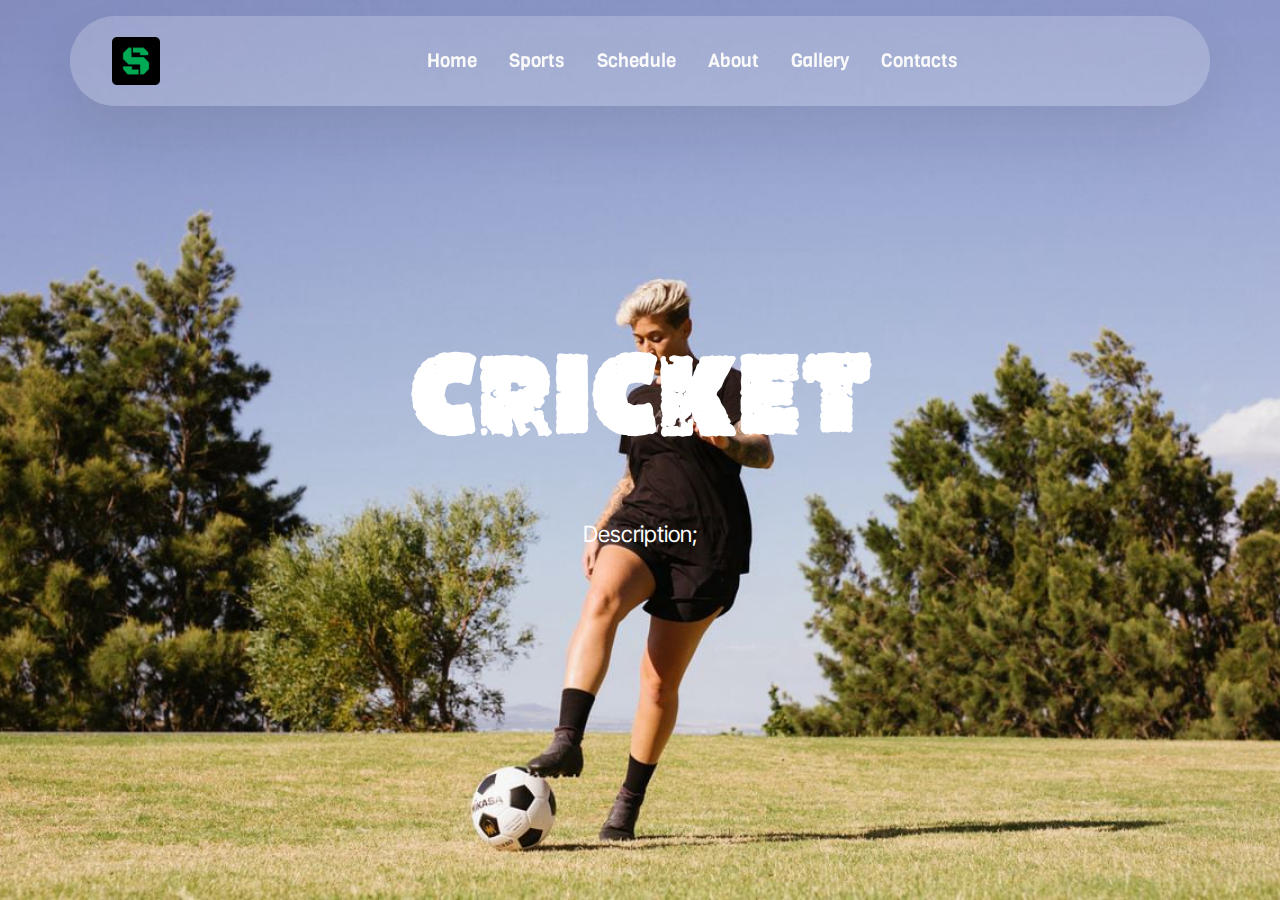
==== page4.html @ 7da38e9e "srcipt updated" ====
<!DOCTYPE html>
<html  >
<head>
  <meta charset="UTF-8">
  <meta http-equiv="X-UA-Compatible" content="IE=edge">
  <meta name="viewport" content="width=device-width, initial-scale=1, minimum-scale=1">
  <link rel="shortcut icon" href="assets/images/logo.png" type="image/x-icon">
  <meta name="description" content="">
  
  
  <title>sports</title>
  <link rel="stylesheet" href="assets/bootstrap/css/bootstrap.min.css">
  <link rel="stylesheet" href="assets/bootstrap/css/bootstrap-grid.min.css">
  <link rel="stylesheet" href="assets/bootstrap/css/bootstrap-reboot.min.css">
  <link rel="stylesheet" href="assets/dropdown/css/style.css">
  <link rel="stylesheet" href="assets/theme/css/style.css">
  <link href="assets/fonts/style.css" rel="stylesheet">
  <link rel="preload" href="https://fonts.googleapis.com/css?family=Inter+Tight:100,200,300,400,500,600,700,800,900,100i,200i,300i,400i,500i,600i,700i,800i,900i&display=swap" as="style" onload="this.onload=null;this.rel='stylesheet'">
  <noscript><link rel="stylesheet" href="https://fonts.googleapis.com/css?family=Inter+Tight:100,200,300,400,500,600,700,800,900,100i,200i,300i,400i,500i,600i,700i,800i,900i&display=swap"></noscript>
  <link rel="preload" href="https://fonts.googleapis.com/css?family=Viga:400&display=swap" as="style" onload="this.onload=null;this.rel='stylesheet'">
  <noscript><link rel="stylesheet" href="https://fonts.googleapis.com/css?family=Viga:400&display=swap"></noscript>
  <link rel="preload" as="style" href="assets/style/css/mbr-additional.css"><link rel="stylesheet" href="assets/style/css/mbr-additional.css" type="text/css">

  

</head>

  
  <section data-bs-version="5.1" class="menu menu2 cid-upFJ6zzuqB" once="menu" id="menu02-d">
	

	<nav class="navbar navbar-dropdown navbar-fixed-top navbar-expand-lg">
		<div class="container">
			<div class="navbar-brand">
				<span class="navbar-logo">
					<a href="">
						<img src="assets/images/logo.png" alt="" style="height: 3rem;">
					</a>
				</span>
				
			</div>
			<button class="navbar-toggler" type="button" data-toggle="collapse" data-bs-toggle="collapse" data-target="#navbarSupportedContent" data-bs-target="#navbarSupportedContent" aria-controls="navbarNavAltMarkup" aria-expanded="false" aria-label="Toggle navigation">
				<div class="hamburger">
					<span></span>
					<span></span>
					<span></span>
					<span></span>
				</div>
			</button>
			<div class="collapse navbar-collapse" id="navbarSupportedContent">
				<ul class="navbar-nav nav-dropdown nav-right" data-app-modern-menu="true"><li class="nav-item">
						<a class="nav-link link text-white text-primary display-4" href="index.html">Home</a>
					</li><li class="nav-item"><a class="nav-link link text-white display-4" href="page4.html">Sports</a></li><li class="nav-item">
						<a class="nav-link link text-white display-4" href="">Schedule</a>
					</li><li class="nav-item"><a class="nav-link link text-white text-primary display-4" href="about.html">About</a></li>
					<li class="nav-item">
						<a class="nav-link link text-white text-primary display-4" href="" aria-expanded="false">Gallery</a>
					</li>
					<li class="nav-item"><a class="nav-link link text-white display-4" href="">Contacts</a></li></ul>
				
				
			</div>
		</div>
	</nav>
</section>

<section data-bs-version="5.1" class="header10 cid-upFJDhKrpi mbr-fullscreen" id="header10-e">
  
  
  <div class="container-fluid">
    <div class="row">
      <div class="content-wrap col-12 col-md-6">
        <h1 class="mbr-section-title mbr-fonts-style mbr-white mb-4 display-5"><strong>CRICKET</strong></h1>
        
        <p class="mbr-fonts-style mbr-text mbr-white mb-4 display-7">
          Description;
        </p>
        
      </div>
    </div>
  </div>
</section>
  <script type="module" src="./scripts/content.js"></script>
</body>
</html>
---- assets/dropdown/css/style.css ----
.navbar-dropdown {
  left: 0;
  padding: 0;
  position: absolute;
  right: 0;
  top: 0;
  transition: all 0.45s ease;
  z-index: 1030;
  background: #282828; }
  .navbar-dropdown .navbar-logo {
    margin-right: 0.8rem;
    transition: margin 0.3s ease-in-out;
    vertical-align: middle; }
    .navbar-dropdown .navbar-logo img {
      height: 3.125rem;
      transition: all 0.3s ease-in-out; }
    .navbar-dropdown .navbar-logo.mbr-iconfont {
      font-size: 3.125rem;
      line-height: 3.125rem; }
  .navbar-dropdown .navbar-caption {
    font-weight: 700;
    white-space: normal;
    vertical-align: -4px;
    line-height: 3.125rem !important; }
    .navbar-dropdown .navbar-caption, .navbar-dropdown .navbar-caption:hover {
      color: inherit;
      text-decoration: none; }
  .navbar-dropdown .mbr-iconfont + .navbar-caption {
    vertical-align: -1px; }
  .navbar-dropdown.navbar-fixed-top {
    position: fixed; }
  .navbar-dropdown .navbar-brand span {
    vertical-align: -4px; }
  .navbar-dropdown.bg-color.transparent {
    background: none; }
  .navbar-dropdown.navbar-short .navbar-brand {
    padding: 0.625rem 0; }
    .navbar-dropdown.navbar-short .navbar-brand span {
      vertical-align: -1px; }
  .navbar-dropdown.navbar-short .navbar-caption {
    line-height: 2.375rem !important;
    vertical-align: -2px; }
  .navbar-dropdown.navbar-short .navbar-logo {
    margin-right: 0.5rem; }
    .navbar-dropdown.navbar-short .navbar-logo img {
      height: 2.375rem; }
    .navbar-dropdown.navbar-short .navbar-logo.mbr-iconfont {
      font-size: 2.375rem;
      line-height: 2.375rem; }
  .navbar-dropdown.navbar-short .mbr-table-cell {
    height: 3.625rem; }
  .navbar-dropdown .navbar-close {
    left: 0.6875rem;
    position: fixed;
    top: 0.75rem;
    z-index: 1000; }
  .navbar-dropdown .hamburger-icon {
    content: "";
    display: inline-block;
    vertical-align: middle;
    width: 16px;
    -webkit-box-shadow: 0 -6px 0 1px #282828,0 0 0 1px #282828,0 6px 0 1px #282828;
    -moz-box-shadow: 0 -6px 0 1px #282828,0 0 0 1px #282828,0 6px 0 1px #282828;
    box-shadow: 0 -6px 0 1px #282828,0 0 0 1px #282828,0 6px 0 1px #282828; }

.dropdown-menu .dropdown-toggle[data-toggle="dropdown-submenu"]::after {
  border-bottom: 0.35em solid transparent;
  border-left: 0.35em solid;
  border-right: 0;
  border-top: 0.35em solid transparent;
  margin-left: 0.3rem; }

.dropdown-menu .dropdown-item:focus {
  outline: 0; }

.nav-dropdown {
  font-size: 0.75rem;
  font-weight: 500;
  height: auto !important; }
  .nav-dropdown .nav-btn {
    padding-left: 1rem; }
  .nav-dropdown .link {
    margin: .667em 1.667em;
    font-weight: 500;
    padding: 0;
    transition: color .2s ease-in-out; }
    .nav-dropdown .link.dropdown-toggle {
      margin-right: 2.583em; }
      .nav-dropdown .link.dropdown-toggle::after {
        margin-left: .25rem;
        border-top: 0.35em solid;
        border-right: 0.35em solid transparent;
        border-left: 0.35em solid transparent;
        border-bottom: 0; }
      .nav-dropdown .link.dropdown-toggle[aria-expanded="true"] {
        margin: 0;
        padding: 0.667em 3.263em  0.667em 1.667em; }
  .nav-dropdown .link::after,
  .nav-dropdown .dropdown-item::after {
    color: inherit; }
  .nav-dropdown .btn {
    font-size: 0.75rem;
    font-weight: 700;
    letter-spacing: 0;
    margin-bottom: 0;
    padding-left: 1.25rem;
    padding-right: 1.25rem; }
  .nav-dropdown .dropdown-menu {
    border-radius: 0;
    border: 0;
    left: 0;
    margin: 0;
    padding-bottom: 1.25rem;
    padding-top: 1.25rem;
    position: relative; }
  .nav-dropdown .dropdown-submenu {
    margin-left: 0.125rem;
    top: 0; }
  .nav-dropdown .dropdown-item {
    font-weight: 500;
    line-height: 2;
    padding: 0.3846em 4.615em 0.3846em 1.5385em;
    position: relative;
    transition: color .2s ease-in-out, background-color .2s ease-in-out; }
    .nav-dropdown .dropdown-item::after {
      margin-top: -0.3077em;
      position: absolute;
      right: 1.1538em;
      top: 50%; }
    .nav-dropdown .dropdown-item:focus, .nav-dropdown .dropdown-item:hover {
      background: none; }

@media (max-width: 767px) {
  .nav-dropdown.navbar-toggleable-sm {
    bottom: 0;
    display: none;
    left: 0;
    overflow-x: hidden;
    position: fixed;
    top: 0;
    transform: translateX(-100%);
    -ms-transform: translateX(-100%);
    -webkit-transform: translateX(-100%);
    width: 18.75rem;
    z-index: 999; } }
.nav-dropdown.navbar-toggleable-xl {
  bottom: 0;
  display: none;
  left: 0;
  overflow-x: hidden;
  position: fixed;
  top: 0;
  transform: translateX(-100%);
  -ms-transform: translateX(-100%);
  -webkit-transform: translateX(-100%);
  width: 18.75rem;
  z-index: 999; }

.nav-dropdown-sm {
  display: block !important;
  overflow-x: hidden;
  overflow: auto;
  padding-top: 3.875rem; }
  .nav-dropdown-sm::after {
    content: "";
    display: block;
    height: 3rem;
    width: 100%; }
  .nav-dropdown-sm.collapse.in ~ .navbar-close {
    display: block !important; }
  .nav-dropdown-sm.collapsing, .nav-dropdown-sm.collapse.in {
    transform: translateX(0);
    -ms-transform: translateX(0);
    -webkit-transform: translateX(0);
    transition: all 0.25s ease-out;
    -webkit-transition: all 0.25s ease-out;
    background: #282828; }
  .nav-dropdown-sm.collapsing[aria-expanded="false"] {
    transform: translateX(-100%);
    -ms-transform: translateX(-100%);
    -webkit-transform: translateX(-100%); }
  .nav-dropdown-sm .nav-item {
    display: block;
    margin-left: 0 !important;
    padding-left: 0; }
  .nav-dropdown-sm .link,
  .nav-dropdown-sm .dropdown-item {
    border-top: 1px dotted rgba(255, 255, 255, 0.1);
    font-size: 0.8125rem;
    line-height: 1.6;
    margin: 0 !important;
    padding: 0.875rem 2.4rem 0.875rem 1.5625rem !important;
    position: relative;
    white-space: normal; }
    .nav-dropdown-sm .link:focus, .nav-dropdown-sm .link:hover,
    .nav-dropdown-sm .dropdown-item:focus,
    .nav-dropdown-sm .dropdown-item:hover {
      background: rgba(0, 0, 0, 0.2) !important;
      color: #c0a375; }
  .nav-dropdown-sm .nav-btn {
    position: relative;
    padding: 1.5625rem 1.5625rem 0 1.5625rem; }
    .nav-dropdown-sm .nav-btn::before {
      border-top: 1px dotted rgba(255, 255, 255, 0.1);
      content: "";
      left: 0;
      position: absolute;
      top: 0;
      width: 100%; }
    .nav-dropdown-sm .nav-btn + .nav-btn {
      padding-top: 0.625rem; }
      .nav-dropdown-sm .nav-btn + .nav-btn::before {
        display: none; }
  .nav-dropdown-sm .btn {
    padding: 0.625rem 0; }
  .nav-dropdown-sm .dropdown-toggle[data-toggle="dropdown-submenu"]::after {
    margin-left: .25rem;
    border-top: 0.35em solid;
    border-right: 0.35em solid transparent;
    border-left: 0.35em solid transparent;
    border-bottom: 0; }
  .nav-dropdown-sm .dropdown-toggle[data-toggle="dropdown-submenu"][aria-expanded="true"]::after {
    border-top: 0;
    border-right: 0.35em solid transparent;
    border-left: 0.35em solid transparent;
    border-bottom: 0.35em solid; }
  .nav-dropdown-sm .dropdown-menu {
    margin: 0;
    padding: 0;
    position: relative;
    top: 0;
    left: 0;
    width: 100%;
    border: 0;
    float: none;
    border-radius: 0;
    background: none; }
  .nav-dropdown-sm .dropdown-submenu {
    left: 100%;
    margin-left: 0.125rem;
    margin-top: -1.25rem;
    top: 0; }

.navbar-toggleable-sm .nav-dropdown .dropdown-menu {
  position: absolute; }

.navbar-toggleable-sm .nav-dropdown .dropdown-submenu {
  left: 100%;
  margin-left: 0.125rem;
  margin-top: -1.25rem;
  top: 0; }

.navbar-toggleable-sm.opened .nav-dropdown .dropdown-menu {
  position: relative; }

.navbar-toggleable-sm.opened .nav-dropdown .dropdown-submenu {
  left: 0;
  margin-left: 00rem;
  margin-top: 0rem;
  top: 0; }

.is-builder .nav-dropdown.collapsing {
  transition: none !important; }
---- assets/theme/css/style.css ----
@charset "UTF-8";
section {
  background-color: #ffffff;
}

body {
  font-style: normal;
  line-height: 1.5;
  font-weight: 400;
  color: #232323;
  position: relative;
}

button {
  background-color: transparent;
  border-color: transparent;
}

.embla__button,
.carousel-control {
  background-color: #edefea !important;
  opacity: 0.8 !important;
  color: #464845 !important;
  border-color: #edefea !important;
}

.carousel .close,
.modalWindow .close {
  background-color: #edefea !important;
  color: #464845 !important;
  border-color: #edefea !important;
  opacity: 0.8 !important;
}

.carousel .close:hover,
.modalWindow .close:hover {
  opacity: 1 !important;
}

.carousel-indicators li {
  background-color: #edefea !important;
  border: 2px solid #464845 !important;
}

.carousel-indicators li:hover,
.carousel-indicators li:active {
  opacity: 0.8 !important;
}

.embla__button:hover,
.carousel-control:hover {
  background-color: #edefea !important;
  opacity: 1 !important;
}

.modalWindow-video-container {
  height: 80%;
}

section,
.container,
.container-fluid {
  position: relative;
  word-wrap: break-word;
}

a.mbr-iconfont:hover {
  text-decoration: none;
}

.article .lead p,
.article .lead ul,
.article .lead ol,
.article .lead pre,
.article .lead blockquote {
  margin-bottom: 0;
}

a {
  font-style: normal;
  font-weight: 400;
  cursor: pointer;
}
a, a:hover {
  text-decoration: none;
}

.mbr-section-title {
  font-style: normal;
  line-height: 1.3;
}

.mbr-section-subtitle {
  line-height: 1.3;
}

.mbr-text {
  font-style: normal;
  line-height: 1.7;
}

h1,
h2,
h3,
h4,
h5,
h6,
.display-1,
.display-2,
.display-4,
.display-5,
.display-7,
span,
p,
a {
  line-height: 1;
  word-break: break-word;
  word-wrap: break-word;
  font-weight: 400;
}

b,
strong {
  font-weight: bold;
}

input:-webkit-autofill, input:-webkit-autofill:hover, input:-webkit-autofill:focus, input:-webkit-autofill:active {
  transition-delay: 9999s;
  -webkit-transition-property: background-color, color;
  transition-property: background-color, color;
}

textarea[type=hidden] {
  display: none;
}

section {
  background-position: 50% 50%;
  background-repeat: no-repeat;
  background-size: cover;
}
section .mbr-background-video,
section .mbr-background-video-preview {
  position: absolute;
  bottom: 0;
  left: 0;
  right: 0;
  top: 0;
}

.hidden {
  visibility: hidden;
}

.mbr-z-index20 {
  z-index: 20;
}

/*! Base colors */
.mbr-white {
  color: #ffffff;
}

.mbr-black {
  color: #111111;
}

.mbr-bg-white {
  background-color: #ffffff;
}

.mbr-bg-black {
  background-color: #000000;
}

/*! Text-aligns */
.align-left {
  text-align: left;
}

.align-center {
  text-align: center;
}

.align-right {
  text-align: right;
}

/*! Font-weight  */
.mbr-light {
  font-weight: 300;
}

.mbr-regular {
  font-weight: 400;
}

.mbr-semibold {
  font-weight: 500;
}

.mbr-bold {
  font-weight: 700;
}

/*! Media  */
.media-content {
  flex-basis: 100%;
}

.media-container-row {
  display: flex;
  flex-direction: row;
  flex-wrap: wrap;
  justify-content: center;
  align-content: center;
  align-items: start;
}
.media-container-row .media-size-item {
  width: 400px;
}

.media-container-column {
  display: flex;
  flex-direction: column;
  flex-wrap: wrap;
  justify-content: center;
  align-content: center;
  align-items: stretch;
}
.media-container-column > * {
  width: 100%;
}

@media (min-width: 992px) {
  .media-container-row {
    flex-wrap: nowrap;
  }
}
figure {
  margin-bottom: 0;
  overflow: hidden;
}

figure[mbr-media-size] {
  transition: width 0.1s;
}

img,
iframe {
  display: block;
  width: 100%;
}

.card {
  background-color: transparent;
  border: none;
}

.card-box {
  width: 100%;
}

.card-img {
  text-align: center;
  flex-shrink: 0;
  -webkit-flex-shrink: 0;
}

.media {
  max-width: 100%;
  margin: 0 auto;
}

.mbr-figure {
  align-self: center;
}

.media-container > div {
  max-width: 100%;
}

.mbr-figure img,
.card-img img {
  width: 100%;
}

@media (max-width: 991px) {
  .media-size-item {
    width: auto !important;
  }
  .media {
    width: auto;
  }
  .mbr-figure {
    width: 100% !important;
  }
}
/*! Buttons */
.mbr-section-btn {
  margin-left: -0.6rem;
  margin-right: -0.6rem;
  font-size: 0;
}

.btn {
  font-weight: 600;
  border-width: 1px;
  font-style: normal;
  margin: 0.6rem 0.6rem;
  white-space: normal;
  transition: all 0.2s ease-in-out;
  display: inline-flex;
  align-items: center;
  justify-content: center;
  word-break: break-word;
}

.btn-sm {
  font-weight: 600;
  letter-spacing: 0px;
  transition: all 0.3s ease-in-out;
}

.btn-md {
  font-weight: 600;
  letter-spacing: 0px;
  transition: all 0.3s ease-in-out;
}

.btn-lg {
  font-weight: 600;
  letter-spacing: 0px;
  transition: all 0.3s ease-in-out;
}

.btn-form {
  margin: 0;
}
.btn-form:hover {
  cursor: pointer;
}

nav .mbr-section-btn {
  margin-left: 0rem;
  margin-right: 0rem;
}

/*! Btn icon margin */
.btn .mbr-iconfont,
.btn.btn-sm .mbr-iconfont {
  order: 1;
  cursor: pointer;
  margin-left: 0.5rem;
  vertical-align: sub;
}

.btn.btn-md .mbr-iconfont,
.btn.btn-md .mbr-iconfont {
  margin-left: 0.8rem;
}

.mbr-regular {
  font-weight: 400;
}

.mbr-semibold {
  font-weight: 500;
}

.mbr-bold {
  font-weight: 700;
}

[type=submit] {
  -webkit-appearance: none;
}

/*! Full-screen */
.mbr-fullscreen .mbr-overlay {
  min-height: 100vh;
}

.mbr-fullscreen {
  display: flex;
  display: -moz-flex;
  display: -ms-flex;
  display: -o-flex;
  align-items: center;
  min-height: 100vh;
  padding-top: 3rem;
  padding-bottom: 3rem;
}

/*! Map */
.map {
  height: 25rem;
  position: relative;
}
.map iframe {
  width: 100%;
  height: 100%;
}

/*! Scroll to top arrow */
.mbr-arrow-up {
  bottom: 25px;
  right: 90px;
  position: fixed;
  text-align: right;
  z-index: 5000;
  color: #ffffff;
  font-size: 22px;
}

.mbr-arrow-up a {
  background: rgba(0, 0, 0, 0.2);
  border-radius: 50%;
  color: #fff;
  display: inline-block;
  height: 60px;
  width: 60px;
  border: 2px solid #fff;
  outline-style: none !important;
  position: relative;
  text-decoration: none;
  transition: all 0.3s ease-in-out;
  cursor: pointer;
  text-align: center;
}
.mbr-arrow-up a:hover {
  background-color: rgba(0, 0, 0, 0.4);
}
.mbr-arrow-up a i {
  line-height: 60px;
}

.mbr-arrow-up-icon {
  display: block;
  color: #fff;
}

.mbr-arrow-up-icon::before {
  content: "›";
  display: inline-block;
  font-family: serif;
  font-size: 22px;
  line-height: 1;
  font-style: normal;
  position: relative;
  top: 6px;
  left: -4px;
  transform: rotate(-90deg);
}

/*! Arrow Down */
.mbr-arrow {
  position: absolute;
  bottom: 45px;
  left: 50%;
  width: 60px;
  height: 60px;
  cursor: pointer;
  background-color: rgba(80, 80, 80, 0.5);
  border-radius: 50%;
  transform: translateX(-50%);
}
@media (max-width: 767px) {
  .mbr-arrow {
    display: none;
  }
}
.mbr-arrow > a {
  display: inline-block;
  text-decoration: none;
  outline-style: none;
  animation: arrowdown 1.7s ease-in-out infinite;
  color: #ffffff;
}
.mbr-arrow > a > i {
  position: absolute;
  top: -2px;
  left: 15px;
  font-size: 2rem;
}

#scrollToTop a i::before {
  content: "";
  position: absolute;
  display: block;
  border-bottom: 2.5px solid #fff;
  border-left: 2.5px solid #fff;
  width: 27.8%;
  height: 27.8%;
  left: 50%;
  top: 51%;
  transform: translateY(-30%) translateX(-50%) rotate(135deg);
}

@keyframes arrowdown {
  0% {
    transform: translateY(0px);
  }
  50% {
    transform: translateY(-5px);
  }
  100% {
    transform: translateY(0px);
  }
}
@media (max-width: 500px) {
  .mbr-arrow-up {
    left: 0;
    right: 0;
    text-align: center;
  }
}
/*Gradients animation*/
@keyframes gradient-animation {
  from {
    background-position: 0% 100%;
    animation-timing-function: ease-in-out;
  }
  to {
    background-position: 100% 0%;
    animation-timing-function: ease-in-out;
  }
}
.bg-gradient {
  background-size: 200% 200%;
  animation: gradient-animation 5s infinite alternate;
  -webkit-animation: gradient-animation 5s infinite alternate;
}

.menu .navbar-brand {
  display: -webkit-flex;
}
.menu .navbar-brand span {
  display: flex;
  display: -webkit-flex;
}
.menu .navbar-brand .navbar-caption-wrap {
  display: -webkit-flex;
}
.menu .navbar-brand .navbar-logo img {
  display: -webkit-flex;
  width: auto;
}
@media (min-width: 768px) and (max-width: 991px) {
  .menu .navbar-toggleable-sm .navbar-nav {
    display: -ms-flexbox;
  }
}
@media (max-width: 991px) {
  .menu .navbar-collapse {
    max-height: 93.5vh;
  }
  .menu .navbar-collapse.show {
    overflow: auto;
  }
}
@media (min-width: 992px) {
  .menu .navbar-nav.nav-dropdown {
    display: -webkit-flex;
  }
  .menu .navbar-toggleable-sm .navbar-collapse {
    display: -webkit-flex !important;
  }
  .menu .collapsed .navbar-collapse {
    max-height: 93.5vh;
  }
  .menu .collapsed .navbar-collapse.show {
    overflow: auto;
  }
}
@media (max-width: 767px) {
  .menu .navbar-collapse {
    max-height: 80vh;
  }
}

.nav-link .mbr-iconfont {
  margin-right: 0.5rem;
}

.navbar {
  display: -webkit-flex;
  -webkit-flex-wrap: wrap;
  -webkit-align-items: center;
  -webkit-justify-content: space-between;
}

.navbar-collapse {
  -webkit-flex-basis: 100%;
  -webkit-flex-grow: 1;
  -webkit-align-items: center;
}

.nav-dropdown .link {
  padding: 0.667em 1.667em !important;
  margin: 0 !important;
}

.nav {
  display: -webkit-flex;
  -webkit-flex-wrap: wrap;
}

.row {
  display: -webkit-flex;
  -webkit-flex-wrap: wrap;
}

.justify-content-center {
  -webkit-justify-content: center;
}

.form-inline {
  display: -webkit-flex;
}

.card-wrapper {
  -webkit-flex: 1;
}

.carousel-control {
  z-index: 10;
  display: -webkit-flex;
}

.carousel-controls {
  display: -webkit-flex;
}

.media {
  display: -webkit-flex;
}

.form-group:focus {
  outline: none;
}

.jq-selectbox__select {
  padding: 7px 0;
  position: relative;
}

.jq-selectbox__dropdown {
  overflow: hidden;
  border-radius: 10px;
  position: absolute;
  top: 100%;
  left: 0 !important;
  width: 100% !important;
}

.jq-selectbox__trigger-arrow {
  right: 0;
  transform: translateY(-50%);
}

.jq-selectbox li {
  padding: 1.07em 0.5em;
}

input[type=range] {
  padding-left: 0 !important;
  padding-right: 0 !important;
}

.modal-dialog,
.modal-content {
  height: 100%;
}

.modal-dialog .carousel-inner {
  height: calc(100vh - 1.75rem);
}
@media (max-width: 575px) {
  .modal-dialog .carousel-inner {
    height: calc(100vh - 1rem);
  }
}

.carousel-item {
  text-align: center;
}

.carousel-item img {
  margin: auto;
}

.navbar-toggler {
  align-self: flex-start;
  padding: 0.25rem 0.75rem;
  font-size: 1.25rem;
  line-height: 1;
  background: transparent;
  border: 1px solid transparent;
  border-radius: 0.25rem;
}

.navbar-toggler:focus,
.navbar-toggler:hover {
  text-decoration: none;
  box-shadow: none;
}

.navbar-toggler-icon {
  display: inline-block;
  width: 1.5em;
  height: 1.5em;
  vertical-align: middle;
  content: "";
  background: no-repeat center center;
  background-size: 100% 100%;
}

.navbar-toggler-left {
  position: absolute;
  left: 1rem;
}

.navbar-toggler-right {
  position: absolute;
  right: 1rem;
}

.card-img {
  width: auto;
}

.menu .navbar.collapsed:not(.beta-menu) {
  flex-direction: column;
}

.carousel-item.active,
.carousel-item-next,
.carousel-item-prev {
  display: flex;
}

.note-air-layout .dropup .dropdown-menu,
.note-air-layout .navbar-fixed-bottom .dropdown .dropdown-menu {
  bottom: initial !important;
}

html,
body {
  height: auto;
  min-height: 100vh;
}

.dropup .dropdown-toggle::after {
  display: none;
}

.form-asterisk {
  font-family: initial;
  position: absolute;
  top: -2px;
  font-weight: normal;
}

.form-control-label {
  position: relative;
  cursor: pointer;
  margin-bottom: 0.357em;
  padding: 0;
}

.alert {
  color: #ffffff;
  border-radius: 0;
  border: 0;
  font-size: 1.1rem;
  line-height: 1.5;
  margin-bottom: 1.875rem;
  padding: 1.25rem;
  position: relative;
  text-align: center;
}
.alert.alert-form::after {
  background-color: inherit;
  bottom: -7px;
  content: "";
  display: block;
  height: 14px;
  left: 50%;
  margin-left: -7px;
  position: absolute;
  transform: rotate(45deg);
  width: 14px;
}

.form-control {
  background-color: #ffffff;
  background-clip: border-box;
  color: #232323;
  line-height: 1rem !important;
  height: auto;
  padding: 1.2rem 2rem;
  transition: border-color 0.25s ease 0s;
  border: 1px solid transparent !important;
  border-radius: 4px;
  box-shadow: rgba(0, 0, 0, 0.07) 0px 1px 1px 0px, rgba(0, 0, 0, 0.07) 0px 1px 3px 0px, rgba(0, 0, 0, 0.03) 0px 0px 0px 1px;
}
.form-active .form-control:invalid {
  border-color: red;
}

.row > * {
  padding-right: 1rem;
  padding-left: 1rem;
}

form .row {
  margin-left: -0.6rem;
  margin-right: -0.6rem;
}
form .row [class*=col] {
  padding-left: 0.6rem;
  padding-right: 0.6rem;
}

form .mbr-section-btn {
  padding-left: 0.6rem;
  padding-right: 0.6rem;
}

form .form-check-input {
  margin-top: 0.5;
}

textarea.form-control {
  line-height: 1.5rem !important;
}

.form-group {
  margin-bottom: 1.2rem;
}

.form-control,
form .btn {
  min-height: 48px;
}

.gdpr-block label span.textGDPR input[name=gdpr] {
  top: 7px;
}

.form-control:focus {
  box-shadow: none;
}

:focus {
  outline: none;
}

.mbr-overlay {
  background-color: #000;
  bottom: 0;
  left: 0;
  opacity: 0.5;
  position: absolute;
  right: 0;
  top: 0;
  z-index: 0;
  pointer-events: none;
}

blockquote {
  font-style: italic;
  padding: 3rem;
  font-size: 1.09rem;
  position: relative;
  border-left: 3px solid;
}

ul,
ol,
pre,
blockquote {
  margin-bottom: 2.3125rem;
}

.mt-4 {
  margin-top: 2rem !important;
}

.mb-4 {
  margin-bottom: 2rem !important;
}

.container,
.container-fluid {
  padding-left: 16px;
  padding-right: 16px;
}

.row {
  margin-left: -16px;
  margin-right: -16px;
}
.row > [class*=col] {
  padding-left: 16px;
  padding-right: 16px;
}

@media (min-width: 992px) {
  .container-fluid {
    padding-left: 32px;
    padding-right: 32px;
  }
}
@media (max-width: 991px) {
  .mbr-container {
    padding-left: 16px;
    padding-right: 16px;
  }
}
.app-video-wrapper > img {
  opacity: 1;
}

.app-video-wrapper {
  background: transparent;
}

.item {
  position: relative;
}

.dropdown-menu .dropdown-menu {
  left: 100%;
}

.dropdown-item + .dropdown-menu {
  display: none;
}

.dropdown-item:hover + .dropdown-menu,
.dropdown-menu:hover {
  display: block;
}

@media (min-aspect-ratio: 16/9) {
  .mbr-video-foreground {
    height: 300% !important;
    top: -100% !important;
  }
}
@media (max-aspect-ratio: 16/9) {
  .mbr-video-foreground {
    width: 300% !important;
    left: -100% !important;
  }
}.engine {
	position: absolute;
	text-indent: -2400px;
	text-align: center;
	padding: 0;
	top: 0;
	left: -2400px;
}
---- assets/fonts/style.css ----
@font-face {
   font-family: 'vtks-hyperboldi.regular';
   font-display: swap;
   src: url('vtks-hyperboldi.regular/font.ttf');
}
---- assets/style/css/mbr-additional.css ----
.btn {
  border-width: 2px;
}
img,
.card-wrap,
.card-wrapper,
.video-wrapper,
.mbr-figure iframe,
.google-map iframe,
.slide-content,
.plan,
.card,
.item-wrapper {
  border-radius: 2rem !important;
}
.video-wrapper {
  overflow: hidden;
}
body {
  font-family: Inter Tight;
}
.display-1 {
  font-family: 'vtks-hyperboldi.regular';
  font-size: 9.4rem;
  line-height: 1;
}
.display-1 > .mbr-iconfont {
  font-size: 11.75rem;
}
.display-2 {
  font-family: 'Inter Tight', sans-serif;
  font-size: 4rem;
  line-height: 1;
}
.display-2 > .mbr-iconfont {
  font-size: 5rem;
}
.display-4 {
  font-family: 'Viga', sans-serif;
  font-size: 1.2rem;
  line-height: 1.5;
}
.display-4 > .mbr-iconfont {
  font-size: 1.5rem;
}
.display-5 {
  font-family: 'vtks-hyperboldi.regular';
  font-size: 7rem;
  line-height: 1.5;
}
.display-5 > .mbr-iconfont {
  font-size: 8.75rem;
}
.display-7 {
  font-family: 'Inter Tight', sans-serif;
  font-size: 1.4rem;
  line-height: 1.3;
}
.display-7 > .mbr-iconfont {
  font-size: 1.75rem;
}

@media (max-width: 992px) {
  .display-1 {
    font-size: 7.52rem;
  }
}
@media (max-width: 768px) {
  .display-1 {
    font-size: 6.58rem;
    font-size: calc( 3.9399999999999995rem + (9.4 - 3.9399999999999995) * ((100vw - 20rem) / (48 - 20)));
    line-height: calc( 1.1 * (3.9399999999999995rem + (9.4 - 3.9399999999999995) * ((100vw - 20rem) / (48 - 20))));
  }
  .display-2 {
    font-size: 3.2rem;
    font-size: calc( 2.05rem + (4 - 2.05) * ((100vw - 20rem) / (48 - 20)));
    line-height: calc( 1.3 * (2.05rem + (4 - 2.05) * ((100vw - 20rem) / (48 - 20))));
  }
  .display-4 {
    font-size: 0.96rem;
    font-size: calc( 1.07rem + (1.2 - 1.07) * ((100vw - 20rem) / (48 - 20)));
    line-height: calc( 1.4 * (1.07rem + (1.2 - 1.07) * ((100vw - 20rem) / (48 - 20))));
  }
  .display-5 {
    font-size: 5.6rem;
    font-size: calc( 3.0999999999999996rem + (7 - 3.0999999999999996) * ((100vw - 20rem) / (48 - 20)));
    line-height: calc( 1.4 * (3.0999999999999996rem + (7 - 3.0999999999999996) * ((100vw - 20rem) / (48 - 20))));
  }
  .display-7 {
    font-size: 1.12rem;
    font-size: calc( 1.14rem + (1.4 - 1.14) * ((100vw - 20rem) / (48 - 20)));
    line-height: calc( 1.4 * (1.14rem + (1.4 - 1.14) * ((100vw - 20rem) / (48 - 20))));
  }
}
/* Buttons */
.btn {
  padding: 1.25rem 2rem;
  border-radius: 4px;
}
@media (max-width: 767px) {
  .btn {
    padding: 0.75rem 1.5rem;
  }
}
.btn-sm {
  padding: 0.6rem 1.2rem;
  border-radius: 4px;
}
.btn-md {
  padding: 0.6rem 1.2rem;
  border-radius: 4px;
}
.btn-lg {
  padding: 1.25rem 2rem;
  border-radius: 4px;
}
.bg-primary {
  background-color: #9fe870 !important;
}
.bg-success {
  background-color: #3a341c !important;
}
.bg-info {
  background-color: #320707 !important;
}
.bg-warning {
  background-color: #a0e2e1 !important;
}
.bg-danger {
  background-color: #ffea64 !important;
}
.btn-primary,
.btn-primary:active {
  background-color: #9fe870 !important;
  border-color: #9fe870 !important;
  color: #264d0c !important;
  box-shadow: none;
}
.btn-primary:hover,
.btn-primary:focus,
.btn-primary.focus,
.btn-primary.active {
  color: inherit;
  background-color: #bcef9c !important;
  border-color: #bcef9c !important;
  box-shadow: none;
}
.btn-primary.disabled,
.btn-primary:disabled {
  color: #264d0c !important;
  background-color: #bcef9c !important;
  border-color: #bcef9c !important;
}
.btn-secondary,
.btn-secondary:active {
  background-color: #ffd7ef !important;
  border-color: #ffd7ef !important;
  color: #d70081 !important;
  box-shadow: none;
}
.btn-secondary:hover,
.btn-secondary:focus,
.btn-secondary.focus,
.btn-secondary.active {
  color: inherit;
  background-color: #ffffff !important;
  border-color: #ffffff !important;
  box-shadow: none;
}
.btn-secondary.disabled,
.btn-secondary:disabled {
  color: #d70081 !important;
  background-color: #ffffff !important;
  border-color: #ffffff !important;
}
.btn-info,
.btn-info:active {
  background-color: #320707 !important;
  border-color: #320707 !important;
  color: #ffffff !important;
  box-shadow: none;
}
.btn-info:hover,
.btn-info:focus,
.btn-info.focus,
.btn-info.active {
  color: inherit;
  background-color: #5f0d0d !important;
  border-color: #5f0d0d !important;
  box-shadow: none;
}
.btn-info.disabled,
.btn-info:disabled {
  color: #ffffff !important;
  background-color: #5f0d0d !important;
  border-color: #5f0d0d !important;
}
.btn-success,
.btn-success:active {
  background-color: #3a341c !important;
  border-color: #3a341c !important;
  color: #ffffff !important;
  box-shadow: none;
}
.btn-success:hover,
.btn-success:focus,
.btn-success.focus,
.btn-success.active {
  color: inherit;
  background-color: #5c532d !important;
  border-color: #5c532d !important;
  box-shadow: none;
}
.btn-success.disabled,
.btn-success:disabled {
  color: #ffffff !important;
  background-color: #5c532d !important;
  border-color: #5c532d !important;
}
.btn-warning,
.btn-warning:active {
  background-color: #a0e2e1 !important;
  border-color: #a0e2e1 !important;
  color: #1f6463 !important;
  box-shadow: none;
}
.btn-warning:hover,
.btn-warning:focus,
.btn-warning.focus,
.btn-warning.active {
  color: inherit;
  background-color: #c7eeed !important;
  border-color: #c7eeed !important;
  box-shadow: none;
}
.btn-warning.disabled,
.btn-warning:disabled {
  color: #1f6463 !important;
  background-color: #c7eeed !important;
  border-color: #c7eeed !important;
}
.btn-danger,
.btn-danger:active {
  background-color: #ffea64 !important;
  border-color: #ffea64 !important;
  color: #645600 !important;
  box-shadow: none;
}
.btn-danger:hover,
.btn-danger:focus,
.btn-danger.focus,
.btn-danger.active {
  color: inherit;
  background-color: #fff197 !important;
  border-color: #fff197 !important;
  box-shadow: none;
}
.btn-danger.disabled,
.btn-danger:disabled {
  color: #645600 !important;
  background-color: #fff197 !important;
  border-color: #fff197 !important;
}
.btn-white,
.btn-white:active {
  background-color: #eff0ec !important;
  border-color: #eff0ec !important;
  color: #757b62 !important;
  box-shadow: none;
}
.btn-white:hover,
.btn-white:focus,
.btn-white.focus,
.btn-white.active {
  color: inherit;
  background-color: #ffffff !important;
  border-color: #ffffff !important;
  box-shadow: none;
}
.btn-white.disabled,
.btn-white:disabled {
  color: #757b62 !important;
  background-color: #ffffff !important;
  border-color: #ffffff !important;
}
.btn-black,
.btn-black:active {
  background-color: #232323 !important;
  border-color: #232323 !important;
  color: #ffffff !important;
  box-shadow: none;
}
.btn-black:hover,
.btn-black:focus,
.btn-black.focus,
.btn-black.active {
  color: inherit;
  background-color: #3d3d3d !important;
  border-color: #3d3d3d !important;
  box-shadow: none;
}
.btn-black.disabled,
.btn-black:disabled {
  color: #ffffff !important;
  background-color: #3d3d3d !important;
  border-color: #3d3d3d !important;
}
.btn-primary-outline,
.btn-primary-outline:active {
  background-color: transparent !important;
  border-color: #9fe870;
  color: #9fe870;
}
.btn-primary-outline:hover,
.btn-primary-outline:focus,
.btn-primary-outline.focus,
.btn-primary-outline.active {
  color: #6ddc25 !important;
  background-color: transparent !important;
  border-color: #6ddc25 !important;
  box-shadow: none !important;
}
.btn-primary-outline.disabled,
.btn-primary-outline:disabled {
  color: #264d0c !important;
  background-color: #9fe870 !important;
  border-color: #9fe870 !important;
}
.btn-secondary-outline,
.btn-secondary-outline:active {
  background-color: transparent !important;
  border-color: #ffd7ef;
  color: #ffd7ef;
}
.btn-secondary-outline:hover,
.btn-secondary-outline:focus,
.btn-secondary-outline.focus,
.btn-secondary-outline.active {
  color: #ff80cc !important;
  background-color: transparent !important;
  border-color: #ff80cc !important;
  box-shadow: none !important;
}
.btn-secondary-outline.disabled,
.btn-secondary-outline:disabled {
  color: #d70081 !important;
  background-color: #ffd7ef !important;
  border-color: #ffd7ef !important;
}
.btn-info-outline,
.btn-info-outline:active {
  background-color: transparent !important;
  border-color: #320707;
  color: #320707;
}
.btn-info-outline:hover,
.btn-info-outline:focus,
.btn-info-outline.focus,
.btn-info-outline.active {
  color: #000000 !important;
  background-color: transparent !important;
  border-color: #000000 !important;
  box-shadow: none !important;
}
.btn-info-outline.disabled,
.btn-info-outline:disabled {
  color: #ffffff !important;
  background-color: #320707 !important;
  border-color: #320707 !important;
}
.btn-success-outline,
.btn-success-outline:active {
  background-color: transparent !important;
  border-color: #3a341c;
  color: #3a341c;
}
.btn-success-outline:hover,
.btn-success-outline:focus,
.btn-success-outline.focus,
.btn-success-outline.active {
  color: #000000 !important;
  background-color: transparent !important;
  border-color: #000000 !important;
  box-shadow: none !important;
}
.btn-success-outline.disabled,
.btn-success-outline:disabled {
  color: #ffffff !important;
  background-color: #3a341c !important;
  border-color: #3a341c !important;
}
.btn-warning-outline,
.btn-warning-outline:active {
  background-color: transparent !important;
  border-color: #a0e2e1;
  color: #a0e2e1;
}
.btn-warning-outline:hover,
.btn-warning-outline:focus,
.btn-warning-outline.focus,
.btn-warning-outline.active {
  color: #5ececc !important;
  background-color: transparent !important;
  border-color: #5ececc !important;
  box-shadow: none !important;
}
.btn-warning-outline.disabled,
.btn-warning-outline:disabled {
  color: #1f6463 !important;
  background-color: #a0e2e1 !important;
  border-color: #a0e2e1 !important;
}
.btn-danger-outline,
.btn-danger-outline:active {
  background-color: transparent !important;
  border-color: #ffea64;
  color: #ffea64;
}
.btn-danger-outline:hover,
.btn-danger-outline:focus,
.btn-danger-outline.focus,
.btn-danger-outline.active {
  color: #ffde0d !important;
  background-color: transparent !important;
  border-color: #ffde0d !important;
  box-shadow: none !important;
}
.btn-danger-outline.disabled,
.btn-danger-outline:disabled {
  color: #645600 !important;
  background-color: #ffea64 !important;
  border-color: #ffea64 !important;
}
.btn-black-outline,
.btn-black-outline:active {
  background-color: transparent !important;
  border-color: #232323;
  color: #232323;
}
.btn-black-outline:hover,
.btn-black-outline:focus,
.btn-black-outline.focus,
.btn-black-outline.active {
  color: #000000 !important;
  background-color: transparent !important;
  border-color: #000000 !important;
  box-shadow: none !important;
}
.btn-black-outline.disabled,
.btn-black-outline:disabled {
  color: #ffffff !important;
  background-color: #232323 !important;
  border-color: #232323 !important;
}
.btn-white-outline,
.btn-white-outline:active {
  background-color: transparent !important;
  border-color: #fafafa;
  color: #fafafa;
}
.btn-white-outline:hover,
.btn-white-outline:focus,
.btn-white-outline.focus,
.btn-white-outline.active {
  color: #cfcfcf !important;
  background-color: transparent !important;
  border-color: #cfcfcf !important;
  box-shadow: none !important;
}
.btn-white-outline.disabled,
.btn-white-outline:disabled {
  color: #7a7a7a !important;
  background-color: #fafafa !important;
  border-color: #fafafa !important;
}
.text-primary {
  color: #9fe870 !important;
}
.text-secondary {
  color: #ffd7ef !important;
}
.text-success {
  color: #3a341c !important;
}
.text-info {
  color: #320707 !important;
}
.text-warning {
  color: #a0e2e1 !important;
}
.text-danger {
  color: #ffea64 !important;
}
.text-white {
  color: #fafafa !important;
}
.text-black {
  color: #232323 !important;
}
a.text-primary:hover,
a.text-primary:focus,
a.text-primary.active {
  color: #66d022 !important;
}
a.text-secondary:hover,
a.text-secondary:focus,
a.text-secondary.active {
  color: #ff71c6 !important;
}
a.text-success:hover,
a.text-success:focus,
a.text-success.active {
  color: #000000 !important;
}
a.text-info:hover,
a.text-info:focus,
a.text-info.active {
  color: #000000 !important;
}
a.text-warning:hover,
a.text-warning:focus,
a.text-warning.active {
  color: #52cac8 !important;
}
a.text-danger:hover,
a.text-danger:focus,
a.text-danger.active {
  color: #fddb00 !important;
}
a.text-white:hover,
a.text-white:focus,
a.text-white.active {
  color: #c7c7c7 !important;
}
a.text-black:hover,
a.text-black:focus,
a.text-black.active {
  color: #000000 !important;
}
a[class*="text-"]:not(.nav-link):not(.dropdown-item):not([role]):not(.navbar-caption) {
  position: relative;
  background-image: transparent;
  background-size: 10000px 2px;
  background-repeat: no-repeat;
  background-position: 0px 1.2em;
  background-position: -10000px 1.2em;
}
a[class*="text-"]:not(.nav-link):not(.dropdown-item):not([role]):not(.navbar-caption):hover {
  transition: background-position 2s ease-in-out;
  background-image: linear-gradient(currentColor 50%, currentColor 50%);
  background-position: 0px 1.2em;
}
.nav-tabs .nav-link.active {
  color: #9fe870;
}
.nav-tabs .nav-link:not(.active) {
  color: #232323;
}
.alert-success {
  background-color: #70c770;
}
.alert-info {
  background-color: #320707;
}
.alert-warning {
  background-color: #a0e2e1;
}
.alert-danger {
  background-color: #ffea64;
}
.mbr-section-btn .btn:not(.btn-form) {
  border-radius: 100px;
}
.mbr-gallery-filter li a {
  border-radius: 100px !important;
}
.mbr-gallery-filter li.active .btn {
  background-color: #9fe870;
  border-color: #9fe870;
  color: #306310;
}
.mbr-gallery-filter li.active .btn:focus {
  box-shadow: none;
}
.nav-tabs .nav-link {
  border-radius: 100px !important;
}
a,
a:hover {
  color: #9fe870;
}
.mbr-plan-header.bg-primary .mbr-plan-subtitle,
.mbr-plan-header.bg-primary .mbr-plan-price-desc {
  color: #ffffff;
}
.mbr-plan-header.bg-success .mbr-plan-subtitle,
.mbr-plan-header.bg-success .mbr-plan-price-desc {
  color: #c0b27c;
}
.mbr-plan-header.bg-info .mbr-plan-subtitle,
.mbr-plan-header.bg-info .mbr-plan-price-desc {
  color: #f3abab;
}
.mbr-plan-header.bg-warning .mbr-plan-subtitle,
.mbr-plan-header.bg-warning .mbr-plan-price-desc {
  color: #ffffff;
}
.mbr-plan-header.bg-danger .mbr-plan-subtitle,
.mbr-plan-header.bg-danger .mbr-plan-price-desc {
  color: #ffffff;
}
/* Scroll to top button*/
.scrollToTop_wraper {
  display: none;
}
.form-control {
  font-family: 'Inter Tight', sans-serif;
  font-size: 1.4rem;
  line-height: 1.3;
  font-weight: 400;
  border-radius: 40px !important;
}
.form-control > .mbr-iconfont {
  font-size: 1.75rem;
}
.form-control:hover,
.form-control:focus {
  box-shadow: rgba(0, 0, 0, 0.07) 0px 1px 1px 0px, rgba(0, 0, 0, 0.07) 0px 1px 3px 0px, rgba(0, 0, 0, 0.03) 0px 0px 0px 1px;
  border-color: #9fe870 !important;
}
.form-control:-webkit-input-placeholder {
  font-family: 'Inter Tight', sans-serif;
  font-size: 1.4rem;
  line-height: 1.3;
  font-weight: 400;
}
.form-control:-webkit-input-placeholder > .mbr-iconfont {
  font-size: 1.75rem;
}
blockquote {
  border-color: #9fe870;
}
/* Forms */
.mbr-form .input-group-btn .btn {
  border-radius: 100px !important;
}
.mbr-form .input-group-btn .btn:hover {
  box-shadow: 0 10px 40px 0 rgba(0, 0, 0, 0.2);
}
.mbr-form .input-group-btn button[type="submit"] {
  border-radius: 100px !important;
  padding: 1rem 3rem;
}
.mbr-form .input-group-btn button[type="submit"]:hover {
  box-shadow: 0 10px 40px 0 rgba(0, 0, 0, 0.2);
}
.jq-selectbox li:hover,
.jq-selectbox li.selected {
  background-color: #9fe870;
  color: #000000;
}
.jq-number__spin {
  transition: 0.25s ease;
}
.jq-number__spin:hover {
  border-color: #9fe870;
}
.jq-selectbox .jq-selectbox__trigger-arrow,
.jq-number__spin.minus:after,
.jq-number__spin.plus:after {
  transition: 0.4s;
  border-top-color: #232323;
  border-bottom-color: #232323;
}
.jq-selectbox:hover .jq-selectbox__trigger-arrow,
.jq-number__spin.minus:hover:after,
.jq-number__spin.plus:hover:after {
  border-top-color: #9fe870;
  border-bottom-color: #9fe870;
}
.xdsoft_datetimepicker .xdsoft_calendar td.xdsoft_default,
.xdsoft_datetimepicker .xdsoft_calendar td.xdsoft_current,
.xdsoft_datetimepicker .xdsoft_timepicker .xdsoft_time_box > div > div.xdsoft_current {
  color: #000000 !important;
  background-color: #9fe870 !important;
  box-shadow: none !important;
}
.xdsoft_datetimepicker .xdsoft_calendar td:hover,
.xdsoft_datetimepicker .xdsoft_timepicker .xdsoft_time_box > div > div:hover {
  color: #000000 !important;
  background: #ffd7ef !important;
  box-shadow: none !important;
}
.lazy-bg {
  background-image: none !important;
}
.lazy-placeholder:not(section),
.lazy-none {
  display: block;
  position: relative;
  padding-bottom: 56.25%;
  width: 100%;
  height: auto;
}
iframe.lazy-placeholder,
.lazy-placeholder:after {
  content: '';
  position: absolute;
  width: 200px;
  height: 200px;
  background: transparent no-repeat center;
  background-size: contain;
  top: 50%;
  left: 50%;
  transform: translateX(-50%) translateY(-50%);
  background-image: url("data:image/svg+xml;charset=UTF-8,%3csvg width='32' height='32' viewBox='0 0 64 64' xmlns='http://www.w3.org/2000/svg' stroke='%239fe870' %3e%3cg fill='none' fill-rule='evenodd'%3e%3cg transform='translate(16 16)' stroke-width='2'%3e%3ccircle stroke-opacity='.5' cx='16' cy='16' r='16'/%3e%3cpath d='M32 16c0-9.94-8.06-16-16-16'%3e%3canimateTransform attributeName='transform' type='rotate' from='0 16 16' to='360 16 16' dur='1s' repeatCount='indefinite'/%3e%3c/path%3e%3c/g%3e%3c/g%3e%3c/svg%3e");
}
section.lazy-placeholder:after {
  opacity: 0.5;
}
body {
  overflow-x: hidden;
}
a {
  transition: color 0.6s;
}
.cid-umXzuz4rsu {
  z-index: 1000;
  width: 100%;
  position: relative;
}
.cid-umXzuz4rsu .dropdown-item:before {
  font-family: Moririse2 !important;
  content: "\e966";
  display: inline-block;
  width: 0;
  position: absolute;
  left: 1rem;
  top: 0.5rem;
  margin-right: 0.5rem;
  line-height: 1;
  font-size: inherit;
  vertical-align: middle;
  text-align: center;
  overflow: hidden;
  transform: scale(0, 1);
  transition: all 0.25s ease-in-out;
}
@media (max-width: 767px) {
  .cid-umXzuz4rsu .navbar-toggler {
    transform: scale(0.8);
  }
}
.cid-umXzuz4rsu .navbar-brand {
  flex-shrink: 0;
  align-items: center;
  margin-right: 0;
  padding: 10px 0;
  transition: all 0.3s;
  word-break: break-word;
  z-index: 1;
}
.cid-umXzuz4rsu .navbar-brand img {
  max-width: 100%;
  max-height: 100%;
  border-radius: 0px !important;
}
.cid-umXzuz4rsu .navbar-brand .navbar-caption {
  line-height: inherit !important;
}
.cid-umXzuz4rsu .navbar-brand .navbar-logo a {
  outline: none;
}
.cid-umXzuz4rsu .navbar-nav {
  margin: auto;
  margin-left: 0;
  margin-left: auto;
}
.cid-umXzuz4rsu .navbar-nav .nav-item {
  padding: 0 !important;
  transition: .3s all !important;
}
.cid-umXzuz4rsu .navbar-nav .nav-item .nav-link {
  padding: 16px !important;
  margin: 0 !important;
  border-radius: 1rem !important;
  transition: .3s all !important;
}
.cid-umXzuz4rsu .navbar-nav .nav-item .nav-link:hover {
  background-color: rgba(27, 31, 10, 0.06);
}
.cid-umXzuz4rsu .navbar-nav .open .nav-link::after {
  transform: rotate(180deg);
}
@media (min-width: 992px) {
  .cid-umXzuz4rsu .navbar-nav .open .nav-link::before {
    content: "";
    width: 100%;
    height: 20px;
    top: 100%;
    background: transparent;
    position: absolute;
  }
}
.cid-umXzuz4rsu .navbar-nav .dropdown-item {
  padding: 12px !important;
  border-radius: 0.5rem !important;
  margin: 0 8px !important;
  transition: .3s all !important;
}
.cid-umXzuz4rsu .navbar-nav .dropdown-item:hover {
  background-color: rgba(27, 31, 10, 0.06);
}
@media (min-width: 992px) {
  .cid-umXzuz4rsu .navbar-nav {
    padding-left: 1.5rem;
  }
}
.cid-umXzuz4rsu .nav-link {
  width: fit-content;
  position: relative;
}
.cid-umXzuz4rsu .navbar-logo {
  padding-left: 2rem;
  margin: 0 !important;
}
@media (max-width: 767px) {
  .cid-umXzuz4rsu .navbar-logo {
    padding-left: 1rem;
  }
}
.cid-umXzuz4rsu .navbar-caption {
  padding-left: 1rem;
  padding-right: .5rem;
}
@media (max-width: 767px) {
  .cid-umXzuz4rsu .nav-dropdown {
    padding-bottom: 0.5rem;
  }
}
.cid-umXzuz4rsu .nav-dropdown .link.dropdown-toggle::after {
  margin-left: 0.5rem;
  margin-top: 0.2rem;
  transition: .3s all;
}
.cid-umXzuz4rsu .container {
  display: flex;
  height: 90px;
  padding: 0.5rem 0.6rem;
  flex-wrap: nowrap;
  background: rgba(255, 255, 255, 0.2) !important;
  left: 0;
  right: 0;
  -webkit-box-pack: justify;
  -ms-flex-pack: justify;
  justify-content: flex-end;
  -webkit-box-align: center;
  -webkit-align-items: center;
  -ms-flex-align: center;
  align-items: center;
  border-radius: 100vw;
  margin-top: 1rem;
  background-color: #ffffff;
  box-shadow: 0 30px 60px 0 rgba(27, 31, 10, 0.08);
}
@media (max-width: 992px) {
  .cid-umXzuz4rsu .container {
    padding-right: 2rem;
  }
}
@media (max-width: 767px) {
  .cid-umXzuz4rsu .container {
    width: 95%;
    height: 56px !important;
    padding-right: 1rem;
    margin-top: 0rem;
  }
}
.cid-umXzuz4rsu .iconfont-wrapper {
  color: #000000 !important;
  font-size: 1.5rem;
  padding-right: 0.5rem;
}
.cid-umXzuz4rsu .dropdown-menu {
  flex-wrap: wrap;
  flex-direction: column;
  max-width: 100%;
  padding: 12px 4px !important;
  border-radius: 1.5rem;
  transition: .3s all !important;
  min-width: auto;
  background: #ffffff;
  background: rgba(255, 255, 255, 0.2) !important;
}
.cid-umXzuz4rsu .nav-item:focus,
.cid-umXzuz4rsu .nav-link:focus {
  outline: none;
}
.cid-umXzuz4rsu .dropdown .dropdown-menu .dropdown-item {
  width: auto;
  transition: all 0.25s ease-in-out;
}
.cid-umXzuz4rsu .dropdown .dropdown-menu .dropdown-item::after {
  right: 0.5rem;
}
.cid-umXzuz4rsu .dropdown .dropdown-menu .dropdown-item .mbr-iconfont {
  margin-right: 0.5rem;
  vertical-align: sub;
}
.cid-umXzuz4rsu .dropdown .dropdown-menu .dropdown-item .mbr-iconfont:before {
  display: inline-block;
  transform: scale(1, 1);
  transition: all 0.25s ease-in-out;
}
.cid-umXzuz4rsu .collapsed .dropdown-menu .dropdown-item:before {
  display: none;
}
.cid-umXzuz4rsu .collapsed .dropdown .dropdown-menu .dropdown-item {
  padding: 0.235em 1.5em 0.235em 1.5em !important;
  transition: none;
  margin: 0 !important;
}
.cid-umXzuz4rsu .navbar {
  min-height: 90px;
  transition: all 0.3s;
  border-bottom: 1px solid transparent;
  background: transparent !important;
  padding: 0 !important;
  border: none !important;
  box-shadow: none !important;
  border-radius: 0 !important;
}
.cid-umXzuz4rsu .navbar.opened {
  transition: all 0.3s;
}
.cid-umXzuz4rsu .navbar .dropdown-item {
  padding: 0.5rem 1.8rem;
}
.cid-umXzuz4rsu .navbar .navbar-logo img {
  width: auto;
}
.cid-umXzuz4rsu .navbar .navbar-collapse {
  z-index: 1;
  justify-content: flex-end;
}
.cid-umXzuz4rsu .navbar.collapsed {
  justify-content: center;
}
.cid-umXzuz4rsu .navbar.collapsed .nav-item .nav-link::before {
  display: none;
}
.cid-umXzuz4rsu .navbar.collapsed.opened .dropdown-menu {
  top: 0;
}
@media (min-width: 992px) {
  .cid-umXzuz4rsu .navbar.collapsed.opened:not(.navbar-short) .navbar-collapse {
    max-height: calc(98.5vh - 3rem);
  }
}
.cid-umXzuz4rsu .navbar.collapsed .dropdown-menu .dropdown-submenu {
  left: 0 !important;
}
.cid-umXzuz4rsu .navbar.collapsed .dropdown-menu .dropdown-item:after {
  right: auto;
}
.cid-umXzuz4rsu .navbar.collapsed .dropdown-menu .dropdown-toggle[data-toggle="dropdown-submenu"]:after {
  margin-left: 0.5rem;
  margin-top: 0.2rem;
  border-top: 0.35em solid;
  border-right: 0.35em solid transparent;
  border-left: 0.35em solid transparent;
  border-bottom: 0;
  top: 41%;
}
.cid-umXzuz4rsu .navbar.collapsed ul.navbar-nav li {
  margin: auto;
}
.cid-umXzuz4rsu .navbar.collapsed .dropdown-menu .dropdown-item {
  padding: 0.25rem 1.5rem;
  text-align: center;
}
.cid-umXzuz4rsu .navbar.collapsed .icons-menu {
  padding-left: 0;
  padding-right: 0;
  padding-top: 0.5rem;
  padding-bottom: 0.5rem;
}
@media (max-width: 767px) {
  .cid-umXzuz4rsu .navbar {
    min-height: 72px;
  }
  .cid-umXzuz4rsu .navbar .navbar-logo img {
    height: 2rem !important;
  }
}
@media (max-width: 991px) {
  .cid-umXzuz4rsu .navbar .nav-item .nav-link::before {
    display: none;
  }
  .cid-umXzuz4rsu .navbar.opened .dropdown-menu {
    top: 0;
  }
  .cid-umXzuz4rsu .navbar .dropdown-menu .dropdown-submenu {
    left: 0 !important;
  }
  .cid-umXzuz4rsu .navbar .dropdown-menu .dropdown-item:after {
    right: auto;
  }
  .cid-umXzuz4rsu .navbar .dropdown-menu .dropdown-toggle[data-toggle="dropdown-submenu"]:after {
    margin-left: 0.5rem;
    margin-top: 0.2rem;
    border-top: 0.35em solid;
    border-right: 0.35em solid transparent;
    border-left: 0.35em solid transparent;
    border-bottom: 0;
    top: 40%;
  }
  .cid-umXzuz4rsu .navbar .dropdown-menu .dropdown-item {
    padding: 0.25rem 1.5rem !important;
    text-align: center;
  }
  .cid-umXzuz4rsu .navbar .navbar-brand {
    flex-shrink: initial;
    flex-basis: auto;
    word-break: break-word;
    padding-right: 10px;
  }
  .cid-umXzuz4rsu .navbar .navbar-toggler {
    flex-basis: auto;
  }
  .cid-umXzuz4rsu .navbar .icons-menu {
    padding-left: 0;
    padding-top: 0.5rem;
    padding-bottom: 0.5rem;
  }
}
.cid-umXzuz4rsu .navbar.navbar-short .navbar-logo img {
  height: 2rem;
}
.cid-umXzuz4rsu .dropdown-item.active,
.cid-umXzuz4rsu .dropdown-item:active {
  background-color: transparent;
}
.cid-umXzuz4rsu .navbar-expand-lg .navbar-nav .nav-link {
  padding: 0;
}
.cid-umXzuz4rsu .nav-dropdown .link.dropdown-toggle {
  margin-right: 1.667em;
}
.cid-umXzuz4rsu .nav-dropdown .link.dropdown-toggle[aria-expanded="true"] {
  margin-right: 0;
  padding: 0.667em 1.667em;
}
.cid-umXzuz4rsu .navbar.navbar-expand-lg .dropdown .dropdown-menu {
  background: #ffffff;
}
.cid-umXzuz4rsu .navbar.navbar-expand-lg .dropdown .dropdown-menu .dropdown-submenu {
  margin: 0;
  left: 105%;
  transform: none;
  top: -12px;
}
.cid-umXzuz4rsu .navbar .dropdown.open > .dropdown-menu {
  display: flex;
}
.cid-umXzuz4rsu ul.navbar-nav {
  flex-wrap: wrap;
}
.cid-umXzuz4rsu .navbar-buttons {
  text-align: center;
  min-width: 140px;
}
@media (max-width: 992px) {
  .cid-umXzuz4rsu .navbar-buttons {
    text-align: left;
  }
}
.cid-umXzuz4rsu button.navbar-toggler {
  outline: none;
  width: 31px;
  height: 20px;
  cursor: pointer;
  transition: all 0.2s;
  position: relative;
  align-self: center;
}
.cid-umXzuz4rsu button.navbar-toggler .hamburger span {
  position: absolute;
  right: 0;
  width: 30px;
  height: 2px;
  border-right: 5px;
  background-color: #ffffff;
}
.cid-umXzuz4rsu button.navbar-toggler .hamburger span:nth-child(1) {
  top: 0;
  transition: all 0.2s;
}
.cid-umXzuz4rsu button.navbar-toggler .hamburger span:nth-child(2) {
  top: 8px;
  transition: all 0.15s;
}
.cid-umXzuz4rsu button.navbar-toggler .hamburger span:nth-child(3) {
  top: 8px;
  transition: all 0.15s;
}
.cid-umXzuz4rsu button.navbar-toggler .hamburger span:nth-child(4) {
  top: 16px;
  transition: all 0.2s;
}
.cid-umXzuz4rsu nav.opened .hamburger span:nth-child(1) {
  top: 8px;
  width: 0;
  opacity: 0;
  right: 50%;
  transition: all 0.2s;
}
.cid-umXzuz4rsu nav.opened .hamburger span:nth-child(2) {
  transform: rotate(45deg);
  transition: all 0.25s;
}
.cid-umXzuz4rsu nav.opened .hamburger span:nth-child(3) {
  transform: rotate(-45deg);
  transition: all 0.25s;
}
.cid-umXzuz4rsu nav.opened .hamburger span:nth-child(4) {
  top: 8px;
  width: 0;
  opacity: 0;
  right: 50%;
  transition: all 0.2s;
}
.cid-umXzuz4rsu .navbar-dropdown {
  padding: 0 1rem;
}
.cid-umXzuz4rsu a.nav-link {
  display: flex;
  align-items: center;
  justify-content: center;
}
.cid-umXzuz4rsu .icons-menu {
  flex-wrap: nowrap;
  display: flex;
  justify-content: center;
  padding-left: 1rem;
  padding-right: 1rem;
  padding-top: 0.3rem;
  text-align: center;
}
@media (max-width: 992px) {
  .cid-umXzuz4rsu .icons-menu {
    justify-content: flex-start;
    margin-bottom: .5rem;
  }
}
@media screen and (-ms-high-contrast: active), (-ms-high-contrast: none) {
  .cid-umXzuz4rsu .navbar {
    height: 70px;
  }
  .cid-umXzuz4rsu .navbar.opened {
    height: auto;
  }
  .cid-umXzuz4rsu .nav-item .nav-link:hover::before {
    width: 175%;
    max-width: calc(100% + 2rem);
    left: -1rem;
  }
}
.cid-umXzuz4rsu .navbar .dropdown > .dropdown-menu {
  display: none;
  width: max-content;
  max-width: 500px !important;
  transform: translateX(-50%);
  top: calc(100% + 20px);
  left: 50%;
}
.cid-umXzuz4rsu .navbar .dropdown > .dropdown-menu .dropdown-item {
  line-height: 1 !important;
}
.cid-umXzuz4rsu .navbar .dropdown > .dropdown-menu .dropdown .dropdown-item {
  align-items: center;
  display: flex;
  height: max-content !important;
  min-height: max-content !important;
}
.cid-umXzuz4rsu .navbar .dropdown > .dropdown-menu .dropdown .dropdown-item::after {
  display: inline-block;
  position: static;
  margin-left: 0.5rem;
  margin-top: 0;
  margin-right: 0;
  margin-bottom: 0;
  transition: .3s all;
  transform: rotate(-90deg);
}
.cid-umXzuz4rsu .navbar .dropdown > .dropdown-menu .dropdown.open .dropdown-item::after {
  transform: rotate(0deg);
}
.cid-umXzuz4rsu .mbr-section-btn {
  margin: -0.6rem -0.6rem;
}
.cid-umXzuz4rsu .navbar-toggler {
  margin-left: 12px;
  margin-right: 8px;
  order: 1000;
}
@media (max-width: 991px) {
  .cid-umXzuz4rsu .navbar-brand {
    margin-right: auto;
  }
  .cid-umXzuz4rsu .navbar-collapse {
    z-index: -1 !important;
    position: absolute;
    top: 110%;
    left: 0;
    width: 100%;
    padding: 1rem;
    border-radius: 1.5rem;
    background: #ffffff;
    opacity: 1;
    border-color: rgba(255, 255, 255, 0.2) !important;
    background: rgba(255, 255, 255, 0.2) !important;
    backdrop-filter: blur(8px);
  }
  .cid-umXzuz4rsu .navbar-nav .nav-item .nav-link::after {
    margin-left: 10px;
  }
  .cid-umXzuz4rsu .navbar-nav .dropdown-item:hover {
    background-color: rgba(27, 31, 10, 0.06);
  }
  .cid-umXzuz4rsu .navbar .dropdown > .dropdown-menu {
    max-width: 100% !important;
    transform: translateX(0);
    top: 10px;
    left: 0;
    padding: 8px !important;
    border-radius: 1rem;
    background-color: rgba(27, 31, 10, 0.04) !important;
  }
  .cid-umXzuz4rsu .navbar .dropdown > .dropdown-menu .dropdown-item {
    padding: 8px !important;
    line-height: 1 !important;
    margin-bottom: 4px !important;
  }
  .cid-umXzuz4rsu .navbar .dropdown > .dropdown-menu .dropdown .dropdown-item {
    align-items: center;
    display: flex;
    height: max-content !important;
    min-height: max-content !important;
  }
  .cid-umXzuz4rsu .navbar .dropdown > .dropdown-menu .dropdown .dropdown-item::after {
    display: inline-block;
    position: static;
    margin-left: 0.5rem;
    margin-top: 0;
    margin-right: 0;
    margin-bottom: 0;
    transition: .3s all;
    transform: rotate(0deg);
  }
  .cid-umXzuz4rsu .navbar .dropdown > .dropdown-menu .dropdown.open .dropdown-item::after {
    transform: rotate(180deg);
  }
  .cid-umXzuz4rsu .navbar .dropdown > .dropdown-menu .dropdown-submenu {
    position: static;
    width: 100%;
    max-width: 100% !important;
    transform: translateX(0) !important;
    top: 0;
    left: 0;
    padding: 8px !important;
    border-radius: 1rem;
    background-color: rgba(27, 31, 10, 0.04) !important;
  }
  .cid-umXzuz4rsu .navbar .dropdown.open > .dropdown-menu {
    display: flex !important;
    flex-direction: column;
    align-items: flex-start;
  }
}
@media (max-width: 575px) {
  .cid-umXzuz4rsu .navbar-collapse {
    padding: 1rem;
  }
}
.cid-umXt8g44wn {
  display: flex;
  background-color: #000000;
}
.cid-umXt8g44wn .content-wrap {
  padding: 5rem 1rem;
  max-width: 800px;
}
@media (min-width: 768px) {
  .cid-umXt8g44wn {
    align-items: center;
  }
  .cid-umXt8g44wn .row {
    justify-content: center;
  }
}
@media (max-width: 991px) and (min-width: 768px) {
  .cid-umXt8g44wn .content-wrap {
    min-width: 50%;
  }
}
@media (max-width: 767px) {
  .cid-umXt8g44wn {
    -webkit-align-items: center;
    align-items: center;
  }
  .cid-umXt8g44wn .mbr-row {
    -webkit-justify-content: center;
    justify-content: center;
  }
  .cid-umXt8g44wn .content-wrap {
    width: 100%;
  }
}
.cid-umXt8g44wn .mbr-section-title {
  text-align: center;
  color: #eeda2f;
}
.cid-umXt8g44wn .mbr-text,
.cid-umXt8g44wn .mbr-section-btn {
  text-align: center;
}
.cid-upFFChkgsv {
  z-index: 1000;
  width: 100%;
  position: relative;
}
.cid-upFFChkgsv .dropdown-item:before {
  font-family: Moririse2 !important;
  content: "\e966";
  display: inline-block;
  width: 0;
  position: absolute;
  left: 1rem;
  top: 0.5rem;
  margin-right: 0.5rem;
  line-height: 1;
  font-size: inherit;
  vertical-align: middle;
  text-align: center;
  overflow: hidden;
  transform: scale(0, 1);
  transition: all 0.25s ease-in-out;
}
@media (max-width: 767px) {
  .cid-upFFChkgsv .navbar-toggler {
    transform: scale(0.8);
  }
}
.cid-upFFChkgsv .navbar-brand {
  flex-shrink: 0;
  align-items: center;
  margin-right: 0;
  padding: 10px 0;
  transition: all 0.3s;
  word-break: break-word;
  z-index: 1;
}
.cid-upFFChkgsv .navbar-brand img {
  max-width: 100%;
  max-height: 100%;
  border-radius: 0px !important;
}
.cid-upFFChkgsv .navbar-brand .navbar-caption {
  line-height: inherit !important;
}
.cid-upFFChkgsv .navbar-brand .navbar-logo a {
  outline: none;
}
.cid-upFFChkgsv .navbar-nav {
  margin: auto;
  margin-left: 0;
  margin-left: auto;
}
.cid-upFFChkgsv .navbar-nav .nav-item {
  padding: 0 !important;
  transition: .3s all !important;
}
.cid-upFFChkgsv .navbar-nav .nav-item .nav-link {
  padding: 16px !important;
  margin: 0 !important;
  border-radius: 1rem !important;
  transition: .3s all !important;
}
.cid-upFFChkgsv .navbar-nav .nav-item .nav-link:hover {
  background-color: rgba(27, 31, 10, 0.06);
}
.cid-upFFChkgsv .navbar-nav .open .nav-link::after {
  transform: rotate(180deg);
}
@media (min-width: 992px) {
  .cid-upFFChkgsv .navbar-nav .open .nav-link::before {
    content: "";
    width: 100%;
    height: 20px;
    top: 100%;
    background: transparent;
    position: absolute;
  }
}
.cid-upFFChkgsv .navbar-nav .dropdown-item {
  padding: 12px !important;
  border-radius: 0.5rem !important;
  margin: 0 8px !important;
  transition: .3s all !important;
}
.cid-upFFChkgsv .navbar-nav .dropdown-item:hover {
  background-color: rgba(27, 31, 10, 0.06);
}
@media (min-width: 992px) {
  .cid-upFFChkgsv .navbar-nav {
    padding-left: 1.5rem;
  }
}
.cid-upFFChkgsv .nav-link {
  width: fit-content;
  position: relative;
}
.cid-upFFChkgsv .navbar-logo {
  padding-left: 2rem;
  margin: 0 !important;
}
@media (max-width: 767px) {
  .cid-upFFChkgsv .navbar-logo {
    padding-left: 1rem;
  }
}
.cid-upFFChkgsv .navbar-caption {
  padding-left: 1rem;
  padding-right: .5rem;
}
@media (max-width: 767px) {
  .cid-upFFChkgsv .nav-dropdown {
    padding-bottom: 0.5rem;
  }
}
.cid-upFFChkgsv .nav-dropdown .link.dropdown-toggle::after {
  margin-left: 0.5rem;
  margin-top: 0.2rem;
  transition: .3s all;
}
.cid-upFFChkgsv .container {
  display: flex;
  height: 90px;
  padding: 0.5rem 0.6rem;
  flex-wrap: nowrap;
  background: rgba(255, 255, 255, 0.2) !important;
  left: 0;
  right: 0;
  -webkit-box-pack: justify;
  -ms-flex-pack: justify;
  justify-content: flex-end;
  -webkit-box-align: center;
  -webkit-align-items: center;
  -ms-flex-align: center;
  align-items: center;
  border-radius: 100vw;
  margin-top: 1rem;
  background-color: #ffffff;
  box-shadow: 0 30px 60px 0 rgba(27, 31, 10, 0.08);
}
@media (max-width: 992px) {
  .cid-upFFChkgsv .container {
    padding-right: 2rem;
  }
}
@media (max-width: 767px) {
  .cid-upFFChkgsv .container {
    width: 95%;
    height: 56px !important;
    padding-right: 1rem;
    margin-top: 0rem;
  }
}
.cid-upFFChkgsv .iconfont-wrapper {
  color: #000000 !important;
  font-size: 1.5rem;
  padding-right: 0.5rem;
}
.cid-upFFChkgsv .dropdown-menu {
  flex-wrap: wrap;
  flex-direction: column;
  max-width: 100%;
  padding: 12px 4px !important;
  border-radius: 1.5rem;
  transition: .3s all !important;
  min-width: auto;
  background: #ffffff;
  background: rgba(255, 255, 255, 0.2) !important;
}
.cid-upFFChkgsv .nav-item:focus,
.cid-upFFChkgsv .nav-link:focus {
  outline: none;
}
.cid-upFFChkgsv .dropdown .dropdown-menu .dropdown-item {
  width: auto;
  transition: all 0.25s ease-in-out;
}
.cid-upFFChkgsv .dropdown .dropdown-menu .dropdown-item::after {
  right: 0.5rem;
}
.cid-upFFChkgsv .dropdown .dropdown-menu .dropdown-item .mbr-iconfont {
  margin-right: 0.5rem;
  vertical-align: sub;
}
.cid-upFFChkgsv .dropdown .dropdown-menu .dropdown-item .mbr-iconfont:before {
  display: inline-block;
  transform: scale(1, 1);
  transition: all 0.25s ease-in-out;
}
.cid-upFFChkgsv .collapsed .dropdown-menu .dropdown-item:before {
  display: none;
}
.cid-upFFChkgsv .collapsed .dropdown .dropdown-menu .dropdown-item {
  padding: 0.235em 1.5em 0.235em 1.5em !important;
  transition: none;
  margin: 0 !important;
}
.cid-upFFChkgsv .navbar {
  min-height: 90px;
  transition: all 0.3s;
  border-bottom: 1px solid transparent;
  background: transparent !important;
  padding: 0 !important;
  border: none !important;
  box-shadow: none !important;
  border-radius: 0 !important;
}
.cid-upFFChkgsv .navbar.opened {
  transition: all 0.3s;
}
.cid-upFFChkgsv .navbar .dropdown-item {
  padding: 0.5rem 1.8rem;
}
.cid-upFFChkgsv .navbar .navbar-logo img {
  width: auto;
}
.cid-upFFChkgsv .navbar .navbar-collapse {
  z-index: 1;
  justify-content: flex-end;
}
.cid-upFFChkgsv .navbar.collapsed {
  justify-content: center;
}
.cid-upFFChkgsv .navbar.collapsed .nav-item .nav-link::before {
  display: none;
}
.cid-upFFChkgsv .navbar.collapsed.opened .dropdown-menu {
  top: 0;
}
@media (min-width: 992px) {
  .cid-upFFChkgsv .navbar.collapsed.opened:not(.navbar-short) .navbar-collapse {
    max-height: calc(98.5vh - 3rem);
  }
}
.cid-upFFChkgsv .navbar.collapsed .dropdown-menu .dropdown-submenu {
  left: 0 !important;
}
.cid-upFFChkgsv .navbar.collapsed .dropdown-menu .dropdown-item:after {
  right: auto;
}
.cid-upFFChkgsv .navbar.collapsed .dropdown-menu .dropdown-toggle[data-toggle="dropdown-submenu"]:after {
  margin-left: 0.5rem;
  margin-top: 0.2rem;
  border-top: 0.35em solid;
  border-right: 0.35em solid transparent;
  border-left: 0.35em solid transparent;
  border-bottom: 0;
  top: 41%;
}
.cid-upFFChkgsv .navbar.collapsed ul.navbar-nav li {
  margin: auto;
}
.cid-upFFChkgsv .navbar.collapsed .dropdown-menu .dropdown-item {
  padding: 0.25rem 1.5rem;
  text-align: center;
}
.cid-upFFChkgsv .navbar.collapsed .icons-menu {
  padding-left: 0;
  padding-right: 0;
  padding-top: 0.5rem;
  padding-bottom: 0.5rem;
}
@media (max-width: 767px) {
  .cid-upFFChkgsv .navbar {
    min-height: 72px;
  }
  .cid-upFFChkgsv .navbar .navbar-logo img {
    height: 2rem !important;
  }
}
@media (max-width: 991px) {
  .cid-upFFChkgsv .navbar .nav-item .nav-link::before {
    display: none;
  }
  .cid-upFFChkgsv .navbar.opened .dropdown-menu {
    top: 0;
  }
  .cid-upFFChkgsv .navbar .dropdown-menu .dropdown-submenu {
    left: 0 !important;
  }
  .cid-upFFChkgsv .navbar .dropdown-menu .dropdown-item:after {
    right: auto;
  }
  .cid-upFFChkgsv .navbar .dropdown-menu .dropdown-toggle[data-toggle="dropdown-submenu"]:after {
    margin-left: 0.5rem;
    margin-top: 0.2rem;
    border-top: 0.35em solid;
    border-right: 0.35em solid transparent;
    border-left: 0.35em solid transparent;
    border-bottom: 0;
    top: 40%;
  }
  .cid-upFFChkgsv .navbar .dropdown-menu .dropdown-item {
    padding: 0.25rem 1.5rem !important;
    text-align: center;
  }
  .cid-upFFChkgsv .navbar .navbar-brand {
    flex-shrink: initial;
    flex-basis: auto;
    word-break: break-word;
    padding-right: 10px;
  }
  .cid-upFFChkgsv .navbar .navbar-toggler {
    flex-basis: auto;
  }
  .cid-upFFChkgsv .navbar .icons-menu {
    padding-left: 0;
    padding-top: 0.5rem;
    padding-bottom: 0.5rem;
  }
}
.cid-upFFChkgsv .navbar.navbar-short .navbar-logo img {
  height: 2rem;
}
.cid-upFFChkgsv .dropdown-item.active,
.cid-upFFChkgsv .dropdown-item:active {
  background-color: transparent;
}
.cid-upFFChkgsv .navbar-expand-lg .navbar-nav .nav-link {
  padding: 0;
}
.cid-upFFChkgsv .nav-dropdown .link.dropdown-toggle {
  margin-right: 1.667em;
}
.cid-upFFChkgsv .nav-dropdown .link.dropdown-toggle[aria-expanded="true"] {
  margin-right: 0;
  padding: 0.667em 1.667em;
}
.cid-upFFChkgsv .navbar.navbar-expand-lg .dropdown .dropdown-menu {
  background: #ffffff;
}
.cid-upFFChkgsv .navbar.navbar-expand-lg .dropdown .dropdown-menu .dropdown-submenu {
  margin: 0;
  left: 105%;
  transform: none;
  top: -12px;
}
.cid-upFFChkgsv .navbar .dropdown.open > .dropdown-menu {
  display: flex;
}
.cid-upFFChkgsv ul.navbar-nav {
  flex-wrap: wrap;
}
.cid-upFFChkgsv .navbar-buttons {
  text-align: center;
  min-width: 140px;
}
@media (max-width: 992px) {
  .cid-upFFChkgsv .navbar-buttons {
    text-align: left;
  }
}
.cid-upFFChkgsv button.navbar-toggler {
  outline: none;
  width: 31px;
  height: 20px;
  cursor: pointer;
  transition: all 0.2s;
  position: relative;
  align-self: center;
}
.cid-upFFChkgsv button.navbar-toggler .hamburger span {
  position: absolute;
  right: 0;
  width: 30px;
  height: 2px;
  border-right: 5px;
  background-color: #ffffff;
}
.cid-upFFChkgsv button.navbar-toggler .hamburger span:nth-child(1) {
  top: 0;
  transition: all 0.2s;
}
.cid-upFFChkgsv button.navbar-toggler .hamburger span:nth-child(2) {
  top: 8px;
  transition: all 0.15s;
}
.cid-upFFChkgsv button.navbar-toggler .hamburger span:nth-child(3) {
  top: 8px;
  transition: all 0.15s;
}
.cid-upFFChkgsv button.navbar-toggler .hamburger span:nth-child(4) {
  top: 16px;
  transition: all 0.2s;
}
.cid-upFFChkgsv nav.opened .hamburger span:nth-child(1) {
  top: 8px;
  width: 0;
  opacity: 0;
  right: 50%;
  transition: all 0.2s;
}
.cid-upFFChkgsv nav.opened .hamburger span:nth-child(2) {
  transform: rotate(45deg);
  transition: all 0.25s;
}
.cid-upFFChkgsv nav.opened .hamburger span:nth-child(3) {
  transform: rotate(-45deg);
  transition: all 0.25s;
}
.cid-upFFChkgsv nav.opened .hamburger span:nth-child(4) {
  top: 8px;
  width: 0;
  opacity: 0;
  right: 50%;
  transition: all 0.2s;
}
.cid-upFFChkgsv .navbar-dropdown {
  padding: 0 1rem;
}
.cid-upFFChkgsv a.nav-link {
  display: flex;
  align-items: center;
  justify-content: center;
}
.cid-upFFChkgsv .icons-menu {
  flex-wrap: nowrap;
  display: flex;
  justify-content: center;
  padding-left: 1rem;
  padding-right: 1rem;
  padding-top: 0.3rem;
  text-align: center;
}
@media (max-width: 992px) {
  .cid-upFFChkgsv .icons-menu {
    justify-content: flex-start;
    margin-bottom: .5rem;
  }
}
@media screen and (-ms-high-contrast: active), (-ms-high-contrast: none) {
  .cid-upFFChkgsv .navbar {
    height: 70px;
  }
  .cid-upFFChkgsv .navbar.opened {
    height: auto;
  }
  .cid-upFFChkgsv .nav-item .nav-link:hover::before {
    width: 175%;
    max-width: calc(100% + 2rem);
    left: -1rem;
  }
}
.cid-upFFChkgsv .navbar .dropdown > .dropdown-menu {
  display: none;
  width: max-content;
  max-width: 500px !important;
  transform: translateX(-50%);
  top: calc(100% + 20px);
  left: 50%;
}
.cid-upFFChkgsv .navbar .dropdown > .dropdown-menu .dropdown-item {
  line-height: 1 !important;
}
.cid-upFFChkgsv .navbar .dropdown > .dropdown-menu .dropdown .dropdown-item {
  align-items: center;
  display: flex;
  height: max-content !important;
  min-height: max-content !important;
}
.cid-upFFChkgsv .navbar .dropdown > .dropdown-menu .dropdown .dropdown-item::after {
  display: inline-block;
  position: static;
  margin-left: 0.5rem;
  margin-top: 0;
  margin-right: 0;
  margin-bottom: 0;
  transition: .3s all;
  transform: rotate(-90deg);
}
.cid-upFFChkgsv .navbar .dropdown > .dropdown-menu .dropdown.open .dropdown-item::after {
  transform: rotate(0deg);
}
.cid-upFFChkgsv .mbr-section-btn {
  margin: -0.6rem -0.6rem;
}
.cid-upFFChkgsv .navbar-toggler {
  margin-left: 12px;
  margin-right: 8px;
  order: 1000;
}
@media (max-width: 991px) {
  .cid-upFFChkgsv .navbar-brand {
    margin-right: auto;
  }
  .cid-upFFChkgsv .navbar-collapse {
    z-index: -1 !important;
    position: absolute;
    top: 110%;
    left: 0;
    width: 100%;
    padding: 1rem;
    border-radius: 1.5rem;
    background: #ffffff;
    opacity: 1;
    border-color: rgba(255, 255, 255, 0.2) !important;
    background: rgba(255, 255, 255, 0.2) !important;
    backdrop-filter: blur(8px);
  }
  .cid-upFFChkgsv .navbar-nav .nav-item .nav-link::after {
    margin-left: 10px;
  }
  .cid-upFFChkgsv .navbar-nav .dropdown-item:hover {
    background-color: rgba(27, 31, 10, 0.06);
  }
  .cid-upFFChkgsv .navbar .dropdown > .dropdown-menu {
    max-width: 100% !important;
    transform: translateX(0);
    top: 10px;
    left: 0;
    padding: 8px !important;
    border-radius: 1rem;
    background-color: rgba(27, 31, 10, 0.04) !important;
  }
  .cid-upFFChkgsv .navbar .dropdown > .dropdown-menu .dropdown-item {
    padding: 8px !important;
    line-height: 1 !important;
    margin-bottom: 4px !important;
  }
  .cid-upFFChkgsv .navbar .dropdown > .dropdown-menu .dropdown .dropdown-item {
    align-items: center;
    display: flex;
    height: max-content !important;
    min-height: max-content !important;
  }
  .cid-upFFChkgsv .navbar .dropdown > .dropdown-menu .dropdown .dropdown-item::after {
    display: inline-block;
    position: static;
    margin-left: 0.5rem;
    margin-top: 0;
    margin-right: 0;
    margin-bottom: 0;
    transition: .3s all;
    transform: rotate(0deg);
  }
  .cid-upFFChkgsv .navbar .dropdown > .dropdown-menu .dropdown.open .dropdown-item::after {
    transform: rotate(180deg);
  }
  .cid-upFFChkgsv .navbar .dropdown > .dropdown-menu .dropdown-submenu {
    position: static;
    width: 100%;
    max-width: 100% !important;
    transform: translateX(0) !important;
    top: 0;
    left: 0;
    padding: 8px !important;
    border-radius: 1rem;
    background-color: rgba(27, 31, 10, 0.04) !important;
  }
  .cid-upFFChkgsv .navbar .dropdown.open > .dropdown-menu {
    display: flex !important;
    flex-direction: column;
    align-items: flex-start;
  }
}
@media (max-width: 575px) {
  .cid-upFFChkgsv .navbar-collapse {
    padding: 1rem;
  }
}
.cid-upFG50N5s7 {
  padding-top: 10rem;
  padding-bottom: 6rem;
  background-color: #260a30;
}
.cid-upFG50N5s7 .mbr-fallback-image.disabled {
  display: none;
}
.cid-upFG50N5s7 .mbr-fallback-image {
  display: block;
  background-size: cover;
  background-position: center center;
  width: 100%;
  height: 100%;
  position: absolute;
  top: 0;
}
.cid-upFG50N5s7 .image-wrap img {
  width: 100%;
}
@media (min-width: 992px) {
  .cid-upFG50N5s7 .image-wrap img {
    display: block;
    margin: auto;
  }
}
.cid-upFG50N5s7 .row-links {
  width: 100%;
  justify-content: center;
}
.cid-upFG50N5s7 .header-menu {
  list-style: none;
  display: flex;
  justify-content: center;
  flex-wrap: wrap;
  padding: 0;
  margin-bottom: 0;
}
.cid-upFG50N5s7 .header-menu li {
  padding: 0 1rem 1rem 1rem;
}
.cid-upFG50N5s7 .header-menu li p {
  margin: 0;
}
.cid-upFG50N5s7 .mbr-section-title {
  color: #ffffff;
}
.cid-upFG50N5s7 .header-menu-item {
  color: #ffffff;
}
.cid-upFG50N5s7 .mbr-text,
.cid-upFG50N5s7 .mbr-section-btn {
  color: #ffffff;
  text-align: center;
}
.cid-upFG50N5s7 .content-head {
  max-width: 800px;
}
.cid-upFJ6zzuqB {
  z-index: 1000;
  width: 100%;
  position: relative;
}
.cid-upFJ6zzuqB .dropdown-item:before {
  font-family: Moririse2 !important;
  content: "\e966";
  display: inline-block;
  width: 0;
  position: absolute;
  left: 1rem;
  top: 0.5rem;
  margin-right: 0.5rem;
  line-height: 1;
  font-size: inherit;
  vertical-align: middle;
  text-align: center;
  overflow: hidden;
  transform: scale(0, 1);
  transition: all 0.25s ease-in-out;
}
@media (max-width: 767px) {
  .cid-upFJ6zzuqB .navbar-toggler {
    transform: scale(0.8);
  }
}
.cid-upFJ6zzuqB .navbar-brand {
  flex-shrink: 0;
  align-items: center;
  margin-right: 0;
  padding: 10px 0;
  transition: all 0.3s;
  word-break: break-word;
  z-index: 1;
}
.cid-upFJ6zzuqB .navbar-brand img {
  max-width: 100%;
  max-height: 100%;
  border-radius: 0px !important;
}
.cid-upFJ6zzuqB .navbar-brand .navbar-caption {
  line-height: inherit !important;
}
.cid-upFJ6zzuqB .navbar-brand .navbar-logo a {
  outline: none;
}
.cid-upFJ6zzuqB .navbar-nav {
  margin: auto;
  margin-left: 0;
  margin-left: auto;
}
.cid-upFJ6zzuqB .navbar-nav .nav-item {
  padding: 0 !important;
  transition: .3s all !important;
}
.cid-upFJ6zzuqB .navbar-nav .nav-item .nav-link {
  padding: 16px !important;
  margin: 0 !important;
  border-radius: 1rem !important;
  transition: .3s all !important;
}
.cid-upFJ6zzuqB .navbar-nav .nav-item .nav-link:hover {
  background-color: rgba(27, 31, 10, 0.06);
}
.cid-upFJ6zzuqB .navbar-nav .open .nav-link::after {
  transform: rotate(180deg);
}
@media (min-width: 992px) {
  .cid-upFJ6zzuqB .navbar-nav .open .nav-link::before {
    content: "";
    width: 100%;
    height: 20px;
    top: 100%;
    background: transparent;
    position: absolute;
  }
}
.cid-upFJ6zzuqB .navbar-nav .dropdown-item {
  padding: 12px !important;
  border-radius: 0.5rem !important;
  margin: 0 8px !important;
  transition: .3s all !important;
}
.cid-upFJ6zzuqB .navbar-nav .dropdown-item:hover {
  background-color: rgba(27, 31, 10, 0.06);
}
@media (min-width: 992px) {
  .cid-upFJ6zzuqB .navbar-nav {
    padding-left: 1.5rem;
  }
}
.cid-upFJ6zzuqB .nav-link {
  width: fit-content;
  position: relative;
}
.cid-upFJ6zzuqB .navbar-logo {
  padding-left: 2rem;
  margin: 0 !important;
}
@media (max-width: 767px) {
  .cid-upFJ6zzuqB .navbar-logo {
    padding-left: 1rem;
  }
}
.cid-upFJ6zzuqB .navbar-caption {
  padding-left: 1rem;
  padding-right: .5rem;
}
@media (max-width: 767px) {
  .cid-upFJ6zzuqB .nav-dropdown {
    padding-bottom: 0.5rem;
  }
}
.cid-upFJ6zzuqB .nav-dropdown .link.dropdown-toggle::after {
  margin-left: 0.5rem;
  margin-top: 0.2rem;
  transition: .3s all;
}
.cid-upFJ6zzuqB .container {
  display: flex;
  height: 90px;
  padding: 0.5rem 0.6rem;
  flex-wrap: nowrap;
  background: rgba(255, 255, 255, 0.2) !important;
  left: 0;
  right: 0;
  -webkit-box-pack: justify;
  -ms-flex-pack: justify;
  justify-content: flex-end;
  -webkit-box-align: center;
  -webkit-align-items: center;
  -ms-flex-align: center;
  align-items: center;
  border-radius: 100vw;
  margin-top: 1rem;
  background-color: #ffffff;
  box-shadow: 0 30px 60px 0 rgba(27, 31, 10, 0.08);
}
@media (max-width: 992px) {
  .cid-upFJ6zzuqB .container {
    padding-right: 2rem;
  }
}
@media (max-width: 767px) {
  .cid-upFJ6zzuqB .container {
    width: 95%;
    height: 56px !important;
    padding-right: 1rem;
    margin-top: 0rem;
  }
}
.cid-upFJ6zzuqB .iconfont-wrapper {
  color: #000000 !important;
  font-size: 1.5rem;
  padding-right: 0.5rem;
}
.cid-upFJ6zzuqB .dropdown-menu {
  flex-wrap: wrap;
  flex-direction: column;
  max-width: 100%;
  padding: 12px 4px !important;
  border-radius: 1.5rem;
  transition: .3s all !important;
  min-width: auto;
  background: #ffffff;
  background: rgba(255, 255, 255, 0.2) !important;
}
.cid-upFJ6zzuqB .nav-item:focus,
.cid-upFJ6zzuqB .nav-link:focus {
  outline: none;
}
.cid-upFJ6zzuqB .dropdown .dropdown-menu .dropdown-item {
  width: auto;
  transition: all 0.25s ease-in-out;
}
.cid-upFJ6zzuqB .dropdown .dropdown-menu .dropdown-item::after {
  right: 0.5rem;
}
.cid-upFJ6zzuqB .dropdown .dropdown-menu .dropdown-item .mbr-iconfont {
  margin-right: 0.5rem;
  vertical-align: sub;
}
.cid-upFJ6zzuqB .dropdown .dropdown-menu .dropdown-item .mbr-iconfont:before {
  display: inline-block;
  transform: scale(1, 1);
  transition: all 0.25s ease-in-out;
}
.cid-upFJ6zzuqB .collapsed .dropdown-menu .dropdown-item:before {
  display: none;
}
.cid-upFJ6zzuqB .collapsed .dropdown .dropdown-menu .dropdown-item {
  padding: 0.235em 1.5em 0.235em 1.5em !important;
  transition: none;
  margin: 0 !important;
}
.cid-upFJ6zzuqB .navbar {
  min-height: 90px;
  transition: all 0.3s;
  border-bottom: 1px solid transparent;
  background: transparent !important;
  padding: 0 !important;
  border: none !important;
  box-shadow: none !important;
  border-radius: 0 !important;
}
.cid-upFJ6zzuqB .navbar.opened {
  transition: all 0.3s;
}
.cid-upFJ6zzuqB .navbar .dropdown-item {
  padding: 0.5rem 1.8rem;
}
.cid-upFJ6zzuqB .navbar .navbar-logo img {
  width: auto;
}
.cid-upFJ6zzuqB .navbar .navbar-collapse {
  z-index: 1;
  justify-content: flex-end;
}
.cid-upFJ6zzuqB .navbar.collapsed {
  justify-content: center;
}
.cid-upFJ6zzuqB .navbar.collapsed .nav-item .nav-link::before {
  display: none;
}
.cid-upFJ6zzuqB .navbar.collapsed.opened .dropdown-menu {
  top: 0;
}
@media (min-width: 992px) {
  .cid-upFJ6zzuqB .navbar.collapsed.opened:not(.navbar-short) .navbar-collapse {
    max-height: calc(98.5vh - 3rem);
  }
}
.cid-upFJ6zzuqB .navbar.collapsed .dropdown-menu .dropdown-submenu {
  left: 0 !important;
}
.cid-upFJ6zzuqB .navbar.collapsed .dropdown-menu .dropdown-item:after {
  right: auto;
}
.cid-upFJ6zzuqB .navbar.collapsed .dropdown-menu .dropdown-toggle[data-toggle="dropdown-submenu"]:after {
  margin-left: 0.5rem;
  margin-top: 0.2rem;
  border-top: 0.35em solid;
  border-right: 0.35em solid transparent;
  border-left: 0.35em solid transparent;
  border-bottom: 0;
  top: 41%;
}
.cid-upFJ6zzuqB .navbar.collapsed ul.navbar-nav li {
  margin: auto;
}
.cid-upFJ6zzuqB .navbar.collapsed .dropdown-menu .dropdown-item {
  padding: 0.25rem 1.5rem;
  text-align: center;
}
.cid-upFJ6zzuqB .navbar.collapsed .icons-menu {
  padding-left: 0;
  padding-right: 0;
  padding-top: 0.5rem;
  padding-bottom: 0.5rem;
}
@media (max-width: 767px) {
  .cid-upFJ6zzuqB .navbar {
    min-height: 72px;
  }
  .cid-upFJ6zzuqB .navbar .navbar-logo img {
    height: 2rem !important;
  }
}
@media (max-width: 991px) {
  .cid-upFJ6zzuqB .navbar .nav-item .nav-link::before {
    display: none;
  }
  .cid-upFJ6zzuqB .navbar.opened .dropdown-menu {
    top: 0;
  }
  .cid-upFJ6zzuqB .navbar .dropdown-menu .dropdown-submenu {
    left: 0 !important;
  }
  .cid-upFJ6zzuqB .navbar .dropdown-menu .dropdown-item:after {
    right: auto;
  }
  .cid-upFJ6zzuqB .navbar .dropdown-menu .dropdown-toggle[data-toggle="dropdown-submenu"]:after {
    margin-left: 0.5rem;
    margin-top: 0.2rem;
    border-top: 0.35em solid;
    border-right: 0.35em solid transparent;
    border-left: 0.35em solid transparent;
    border-bottom: 0;
    top: 40%;
  }
  .cid-upFJ6zzuqB .navbar .dropdown-menu .dropdown-item {
    padding: 0.25rem 1.5rem !important;
    text-align: center;
  }
  .cid-upFJ6zzuqB .navbar .navbar-brand {
    flex-shrink: initial;
    flex-basis: auto;
    word-break: break-word;
    padding-right: 10px;
  }
  .cid-upFJ6zzuqB .navbar .navbar-toggler {
    flex-basis: auto;
  }
  .cid-upFJ6zzuqB .navbar .icons-menu {
    padding-left: 0;
    padding-top: 0.5rem;
    padding-bottom: 0.5rem;
  }
}
.cid-upFJ6zzuqB .navbar.navbar-short .navbar-logo img {
  height: 2rem;
}
.cid-upFJ6zzuqB .dropdown-item.active,
.cid-upFJ6zzuqB .dropdown-item:active {
  background-color: transparent;
}
.cid-upFJ6zzuqB .navbar-expand-lg .navbar-nav .nav-link {
  padding: 0;
}
.cid-upFJ6zzuqB .nav-dropdown .link.dropdown-toggle {
  margin-right: 1.667em;
}
.cid-upFJ6zzuqB .nav-dropdown .link.dropdown-toggle[aria-expanded="true"] {
  margin-right: 0;
  padding: 0.667em 1.667em;
}
.cid-upFJ6zzuqB .navbar.navbar-expand-lg .dropdown .dropdown-menu {
  background: #ffffff;
}
.cid-upFJ6zzuqB .navbar.navbar-expand-lg .dropdown .dropdown-menu .dropdown-submenu {
  margin: 0;
  left: 105%;
  transform: none;
  top: -12px;
}
.cid-upFJ6zzuqB .navbar .dropdown.open > .dropdown-menu {
  display: flex;
}
.cid-upFJ6zzuqB ul.navbar-nav {
  flex-wrap: wrap;
}
.cid-upFJ6zzuqB .navbar-buttons {
  text-align: center;
  min-width: 140px;
}
@media (max-width: 992px) {
  .cid-upFJ6zzuqB .navbar-buttons {
    text-align: left;
  }
}
.cid-upFJ6zzuqB button.navbar-toggler {
  outline: none;
  width: 31px;
  height: 20px;
  cursor: pointer;
  transition: all 0.2s;
  position: relative;
  align-self: center;
}
.cid-upFJ6zzuqB button.navbar-toggler .hamburger span {
  position: absolute;
  right: 0;
  width: 30px;
  height: 2px;
  border-right: 5px;
  background-color: #ffffff;
}
.cid-upFJ6zzuqB button.navbar-toggler .hamburger span:nth-child(1) {
  top: 0;
  transition: all 0.2s;
}
.cid-upFJ6zzuqB button.navbar-toggler .hamburger span:nth-child(2) {
  top: 8px;
  transition: all 0.15s;
}
.cid-upFJ6zzuqB button.navbar-toggler .hamburger span:nth-child(3) {
  top: 8px;
  transition: all 0.15s;
}
.cid-upFJ6zzuqB button.navbar-toggler .hamburger span:nth-child(4) {
  top: 16px;
  transition: all 0.2s;
}
.cid-upFJ6zzuqB nav.opened .hamburger span:nth-child(1) {
  top: 8px;
  width: 0;
  opacity: 0;
  right: 50%;
  transition: all 0.2s;
}
.cid-upFJ6zzuqB nav.opened .hamburger span:nth-child(2) {
  transform: rotate(45deg);
  transition: all 0.25s;
}
.cid-upFJ6zzuqB nav.opened .hamburger span:nth-child(3) {
  transform: rotate(-45deg);
  transition: all 0.25s;
}
.cid-upFJ6zzuqB nav.opened .hamburger span:nth-child(4) {
  top: 8px;
  width: 0;
  opacity: 0;
  right: 50%;
  transition: all 0.2s;
}
.cid-upFJ6zzuqB .navbar-dropdown {
  padding: 0 1rem;
}
.cid-upFJ6zzuqB a.nav-link {
  display: flex;
  align-items: center;
  justify-content: center;
}
.cid-upFJ6zzuqB .icons-menu {
  flex-wrap: nowrap;
  display: flex;
  justify-content: center;
  padding-left: 1rem;
  padding-right: 1rem;
  padding-top: 0.3rem;
  text-align: center;
}
@media (max-width: 992px) {
  .cid-upFJ6zzuqB .icons-menu {
    justify-content: flex-start;
    margin-bottom: .5rem;
  }
}
@media screen and (-ms-high-contrast: active), (-ms-high-contrast: none) {
  .cid-upFJ6zzuqB .navbar {
    height: 70px;
  }
  .cid-upFJ6zzuqB .navbar.opened {
    height: auto;
  }
  .cid-upFJ6zzuqB .nav-item .nav-link:hover::before {
    width: 175%;
    max-width: calc(100% + 2rem);
    left: -1rem;
  }
}
.cid-upFJ6zzuqB .navbar .dropdown > .dropdown-menu {
  display: none;
  width: max-content;
  max-width: 500px !important;
  transform: translateX(-50%);
  top: calc(100% + 20px);
  left: 50%;
}
.cid-upFJ6zzuqB .navbar .dropdown > .dropdown-menu .dropdown-item {
  line-height: 1 !important;
}
.cid-upFJ6zzuqB .navbar .dropdown > .dropdown-menu .dropdown .dropdown-item {
  align-items: center;
  display: flex;
  height: max-content !important;
  min-height: max-content !important;
}
.cid-upFJ6zzuqB .navbar .dropdown > .dropdown-menu .dropdown .dropdown-item::after {
  display: inline-block;
  position: static;
  margin-left: 0.5rem;
  margin-top: 0;
  margin-right: 0;
  margin-bottom: 0;
  transition: .3s all;
  transform: rotate(-90deg);
}
.cid-upFJ6zzuqB .navbar .dropdown > .dropdown-menu .dropdown.open .dropdown-item::after {
  transform: rotate(0deg);
}
.cid-upFJ6zzuqB .mbr-section-btn {
  margin: -0.6rem -0.6rem;
}
.cid-upFJ6zzuqB .navbar-toggler {
  margin-left: 12px;
  margin-right: 8px;
  order: 1000;
}
@media (max-width: 991px) {
  .cid-upFJ6zzuqB .navbar-brand {
    margin-right: auto;
  }
  .cid-upFJ6zzuqB .navbar-collapse {
    z-index: -1 !important;
    position: absolute;
    top: 110%;
    left: 0;
    width: 100%;
    padding: 1rem;
    border-radius: 1.5rem;
    background: #ffffff;
    opacity: 1;
    border-color: rgba(255, 255, 255, 0.2) !important;
    background: rgba(255, 255, 255, 0.2) !important;
    backdrop-filter: blur(8px);
  }
  .cid-upFJ6zzuqB .navbar-nav .nav-item .nav-link::after {
    margin-left: 10px;
  }
  .cid-upFJ6zzuqB .navbar-nav .dropdown-item:hover {
    background-color: rgba(27, 31, 10, 0.06);
  }
  .cid-upFJ6zzuqB .navbar .dropdown > .dropdown-menu {
    max-width: 100% !important;
    transform: translateX(0);
    top: 10px;
    left: 0;
    padding: 8px !important;
    border-radius: 1rem;
    background-color: rgba(27, 31, 10, 0.04) !important;
  }
  .cid-upFJ6zzuqB .navbar .dropdown > .dropdown-menu .dropdown-item {
    padding: 8px !important;
    line-height: 1 !important;
    margin-bottom: 4px !important;
  }
  .cid-upFJ6zzuqB .navbar .dropdown > .dropdown-menu .dropdown .dropdown-item {
    align-items: center;
    display: flex;
    height: max-content !important;
    min-height: max-content !important;
  }
  .cid-upFJ6zzuqB .navbar .dropdown > .dropdown-menu .dropdown .dropdown-item::after {
    display: inline-block;
    position: static;
    margin-left: 0.5rem;
    margin-top: 0;
    margin-right: 0;
    margin-bottom: 0;
    transition: .3s all;
    transform: rotate(0deg);
  }
  .cid-upFJ6zzuqB .navbar .dropdown > .dropdown-menu .dropdown.open .dropdown-item::after {
    transform: rotate(180deg);
  }
  .cid-upFJ6zzuqB .navbar .dropdown > .dropdown-menu .dropdown-submenu {
    position: static;
    width: 100%;
    max-width: 100% !important;
    transform: translateX(0) !important;
    top: 0;
    left: 0;
    padding: 8px !important;
    border-radius: 1rem;
    background-color: rgba(27, 31, 10, 0.04) !important;
  }
  .cid-upFJ6zzuqB .navbar .dropdown.open > .dropdown-menu {
    display: flex !important;
    flex-direction: column;
    align-items: flex-start;
  }
}
@media (max-width: 575px) {
  .cid-upFJ6zzuqB .navbar-collapse {
    padding: 1rem;
  }
}
.cid-upFJ6ALzkk {
  padding-top: 10rem;
  padding-bottom: 6rem;
  background-color: #260a30;
}
.cid-upFJ6ALzkk .mbr-fallback-image.disabled {
  display: none;
}
.cid-upFJ6ALzkk .mbr-fallback-image {
  display: block;
  background-size: cover;
  background-position: center center;
  width: 100%;
  height: 100%;
  position: absolute;
  top: 0;
}
.cid-upFJ6ALzkk .image-wrap img {
  width: 100%;
}
@media (min-width: 992px) {
  .cid-upFJ6ALzkk .image-wrap img {
    display: block;
    margin: auto;
  }
}
.cid-upFJ6ALzkk .row-links {
  width: 100%;
  justify-content: center;
}
.cid-upFJ6ALzkk .header-menu {
  list-style: none;
  display: flex;
  justify-content: center;
  flex-wrap: wrap;
  padding: 0;
  margin-bottom: 0;
}
.cid-upFJ6ALzkk .header-menu li {
  padding: 0 1rem 1rem 1rem;
}
.cid-upFJ6ALzkk .header-menu li p {
  margin: 0;
}
.cid-upFJ6ALzkk .mbr-section-title {
  color: #ffffff;
}
.cid-upFJ6ALzkk .header-menu-item {
  color: #ffffff;
}
.cid-upFJ6ALzkk .mbr-text,
.cid-upFJ6ALzkk .mbr-section-btn {
  color: #ffffff;
  text-align: center;
}
.cid-upFJ6ALzkk .content-head {
  max-width: 800px;
}
.cid-upFJ6zzuqB {
  z-index: 1000;
  width: 100%;
  position: relative;
}
.cid-upFJ6zzuqB .dropdown-item:before {
  font-family: Moririse2 !important;
  content: "\e966";
  display: inline-block;
  width: 0;
  position: absolute;
  left: 1rem;
  top: 0.5rem;
  margin-right: 0.5rem;
  line-height: 1;
  font-size: inherit;
  vertical-align: middle;
  text-align: center;
  overflow: hidden;
  transform: scale(0, 1);
  transition: all 0.25s ease-in-out;
}
@media (max-width: 767px) {
  .cid-upFJ6zzuqB .navbar-toggler {
    transform: scale(0.8);
  }
}
.cid-upFJ6zzuqB .navbar-brand {
  flex-shrink: 0;
  align-items: center;
  margin-right: 0;
  padding: 10px 0;
  transition: all 0.3s;
  word-break: break-word;
  z-index: 1;
}
.cid-upFJ6zzuqB .navbar-brand img {
  max-width: 100%;
  max-height: 100%;
  border-radius: 0px !important;
}
.cid-upFJ6zzuqB .navbar-brand .navbar-caption {
  line-height: inherit !important;
}
.cid-upFJ6zzuqB .navbar-brand .navbar-logo a {
  outline: none;
}
.cid-upFJ6zzuqB .navbar-nav {
  margin: auto;
  margin-left: 0;
  margin-left: auto;
}
.cid-upFJ6zzuqB .navbar-nav .nav-item {
  padding: 0 !important;
  transition: .3s all !important;
}
.cid-upFJ6zzuqB .navbar-nav .nav-item .nav-link {
  padding: 16px !important;
  margin: 0 !important;
  border-radius: 1rem !important;
  transition: .3s all !important;
}
.cid-upFJ6zzuqB .navbar-nav .nav-item .nav-link:hover {
  background-color: rgba(27, 31, 10, 0.06);
}
.cid-upFJ6zzuqB .navbar-nav .open .nav-link::after {
  transform: rotate(180deg);
}
@media (min-width: 992px) {
  .cid-upFJ6zzuqB .navbar-nav .open .nav-link::before {
    content: "";
    width: 100%;
    height: 20px;
    top: 100%;
    background: transparent;
    position: absolute;
  }
}
.cid-upFJ6zzuqB .navbar-nav .dropdown-item {
  padding: 12px !important;
  border-radius: 0.5rem !important;
  margin: 0 8px !important;
  transition: .3s all !important;
}
.cid-upFJ6zzuqB .navbar-nav .dropdown-item:hover {
  background-color: rgba(27, 31, 10, 0.06);
}
@media (min-width: 992px) {
  .cid-upFJ6zzuqB .navbar-nav {
    padding-left: 1.5rem;
  }
}
.cid-upFJ6zzuqB .nav-link {
  width: fit-content;
  position: relative;
}
.cid-upFJ6zzuqB .navbar-logo {
  padding-left: 2rem;
  margin: 0 !important;
}
@media (max-width: 767px) {
  .cid-upFJ6zzuqB .navbar-logo {
    padding-left: 1rem;
  }
}
.cid-upFJ6zzuqB .navbar-caption {
  padding-left: 1rem;
  padding-right: .5rem;
}
@media (max-width: 767px) {
  .cid-upFJ6zzuqB .nav-dropdown {
    padding-bottom: 0.5rem;
  }
}
.cid-upFJ6zzuqB .nav-dropdown .link.dropdown-toggle::after {
  margin-left: 0.5rem;
  margin-top: 0.2rem;
  transition: .3s all;
}
.cid-upFJ6zzuqB .container {
  display: flex;
  height: 90px;
  padding: 0.5rem 0.6rem;
  flex-wrap: nowrap;
  background: rgba(255, 255, 255, 0.2) !important;
  left: 0;
  right: 0;
  -webkit-box-pack: justify;
  -ms-flex-pack: justify;
  justify-content: flex-end;
  -webkit-box-align: center;
  -webkit-align-items: center;
  -ms-flex-align: center;
  align-items: center;
  border-radius: 100vw;
  margin-top: 1rem;
  background-color: #ffffff;
  box-shadow: 0 30px 60px 0 rgba(27, 31, 10, 0.08);
}
@media (max-width: 992px) {
  .cid-upFJ6zzuqB .container {
    padding-right: 2rem;
  }
}
@media (max-width: 767px) {
  .cid-upFJ6zzuqB .container {
    width: 95%;
    height: 56px !important;
    padding-right: 1rem;
    margin-top: 0rem;
  }
}
.cid-upFJ6zzuqB .iconfont-wrapper {
  color: #000000 !important;
  font-size: 1.5rem;
  padding-right: 0.5rem;
}
.cid-upFJ6zzuqB .dropdown-menu {
  flex-wrap: wrap;
  flex-direction: column;
  max-width: 100%;
  padding: 12px 4px !important;
  border-radius: 1.5rem;
  transition: .3s all !important;
  min-width: auto;
  background: #ffffff;
  background: rgba(255, 255, 255, 0.2) !important;
}
.cid-upFJ6zzuqB .nav-item:focus,
.cid-upFJ6zzuqB .nav-link:focus {
  outline: none;
}
.cid-upFJ6zzuqB .dropdown .dropdown-menu .dropdown-item {
  width: auto;
  transition: all 0.25s ease-in-out;
}
.cid-upFJ6zzuqB .dropdown .dropdown-menu .dropdown-item::after {
  right: 0.5rem;
}
.cid-upFJ6zzuqB .dropdown .dropdown-menu .dropdown-item .mbr-iconfont {
  margin-right: 0.5rem;
  vertical-align: sub;
}
.cid-upFJ6zzuqB .dropdown .dropdown-menu .dropdown-item .mbr-iconfont:before {
  display: inline-block;
  transform: scale(1, 1);
  transition: all 0.25s ease-in-out;
}
.cid-upFJ6zzuqB .collapsed .dropdown-menu .dropdown-item:before {
  display: none;
}
.cid-upFJ6zzuqB .collapsed .dropdown .dropdown-menu .dropdown-item {
  padding: 0.235em 1.5em 0.235em 1.5em !important;
  transition: none;
  margin: 0 !important;
}
.cid-upFJ6zzuqB .navbar {
  min-height: 90px;
  transition: all 0.3s;
  border-bottom: 1px solid transparent;
  background: transparent !important;
  padding: 0 !important;
  border: none !important;
  box-shadow: none !important;
  border-radius: 0 !important;
}
.cid-upFJ6zzuqB .navbar.opened {
  transition: all 0.3s;
}
.cid-upFJ6zzuqB .navbar .dropdown-item {
  padding: 0.5rem 1.8rem;
}
.cid-upFJ6zzuqB .navbar .navbar-logo img {
  width: auto;
}
.cid-upFJ6zzuqB .navbar .navbar-collapse {
  z-index: 1;
  justify-content: flex-end;
}
.cid-upFJ6zzuqB .navbar.collapsed {
  justify-content: center;
}
.cid-upFJ6zzuqB .navbar.collapsed .nav-item .nav-link::before {
  display: none;
}
.cid-upFJ6zzuqB .navbar.collapsed.opened .dropdown-menu {
  top: 0;
}
@media (min-width: 992px) {
  .cid-upFJ6zzuqB .navbar.collapsed.opened:not(.navbar-short) .navbar-collapse {
    max-height: calc(98.5vh - 3rem);
  }
}
.cid-upFJ6zzuqB .navbar.collapsed .dropdown-menu .dropdown-submenu {
  left: 0 !important;
}
.cid-upFJ6zzuqB .navbar.collapsed .dropdown-menu .dropdown-item:after {
  right: auto;
}
.cid-upFJ6zzuqB .navbar.collapsed .dropdown-menu .dropdown-toggle[data-toggle="dropdown-submenu"]:after {
  margin-left: 0.5rem;
  margin-top: 0.2rem;
  border-top: 0.35em solid;
  border-right: 0.35em solid transparent;
  border-left: 0.35em solid transparent;
  border-bottom: 0;
  top: 41%;
}
.cid-upFJ6zzuqB .navbar.collapsed ul.navbar-nav li {
  margin: auto;
}
.cid-upFJ6zzuqB .navbar.collapsed .dropdown-menu .dropdown-item {
  padding: 0.25rem 1.5rem;
  text-align: center;
}
.cid-upFJ6zzuqB .navbar.collapsed .icons-menu {
  padding-left: 0;
  padding-right: 0;
  padding-top: 0.5rem;
  padding-bottom: 0.5rem;
}
@media (max-width: 767px) {
  .cid-upFJ6zzuqB .navbar {
    min-height: 72px;
  }
  .cid-upFJ6zzuqB .navbar .navbar-logo img {
    height: 2rem !important;
  }
}
@media (max-width: 991px) {
  .cid-upFJ6zzuqB .navbar .nav-item .nav-link::before {
    display: none;
  }
  .cid-upFJ6zzuqB .navbar.opened .dropdown-menu {
    top: 0;
  }
  .cid-upFJ6zzuqB .navbar .dropdown-menu .dropdown-submenu {
    left: 0 !important;
  }
  .cid-upFJ6zzuqB .navbar .dropdown-menu .dropdown-item:after {
    right: auto;
  }
  .cid-upFJ6zzuqB .navbar .dropdown-menu .dropdown-toggle[data-toggle="dropdown-submenu"]:after {
    margin-left: 0.5rem;
    margin-top: 0.2rem;
    border-top: 0.35em solid;
    border-right: 0.35em solid transparent;
    border-left: 0.35em solid transparent;
    border-bottom: 0;
    top: 40%;
  }
  .cid-upFJ6zzuqB .navbar .dropdown-menu .dropdown-item {
    padding: 0.25rem 1.5rem !important;
    text-align: center;
  }
  .cid-upFJ6zzuqB .navbar .navbar-brand {
    flex-shrink: initial;
    flex-basis: auto;
    word-break: break-word;
    padding-right: 10px;
  }
  .cid-upFJ6zzuqB .navbar .navbar-toggler {
    flex-basis: auto;
  }
  .cid-upFJ6zzuqB .navbar .icons-menu {
    padding-left: 0;
    padding-top: 0.5rem;
    padding-bottom: 0.5rem;
  }
}
.cid-upFJ6zzuqB .navbar.navbar-short .navbar-logo img {
  height: 2rem;
}
.cid-upFJ6zzuqB .dropdown-item.active,
.cid-upFJ6zzuqB .dropdown-item:active {
  background-color: transparent;
}
.cid-upFJ6zzuqB .navbar-expand-lg .navbar-nav .nav-link {
  padding: 0;
}
.cid-upFJ6zzuqB .nav-dropdown .link.dropdown-toggle {
  margin-right: 1.667em;
}
.cid-upFJ6zzuqB .nav-dropdown .link.dropdown-toggle[aria-expanded="true"] {
  margin-right: 0;
  padding: 0.667em 1.667em;
}
.cid-upFJ6zzuqB .navbar.navbar-expand-lg .dropdown .dropdown-menu {
  background: #ffffff;
}
.cid-upFJ6zzuqB .navbar.navbar-expand-lg .dropdown .dropdown-menu .dropdown-submenu {
  margin: 0;
  left: 105%;
  transform: none;
  top: -12px;
}
.cid-upFJ6zzuqB .navbar .dropdown.open > .dropdown-menu {
  display: flex;
}
.cid-upFJ6zzuqB ul.navbar-nav {
  flex-wrap: wrap;
}
.cid-upFJ6zzuqB .navbar-buttons {
  text-align: center;
  min-width: 140px;
}
@media (max-width: 992px) {
  .cid-upFJ6zzuqB .navbar-buttons {
    text-align: left;
  }
}
.cid-upFJ6zzuqB button.navbar-toggler {
  outline: none;
  width: 31px;
  height: 20px;
  cursor: pointer;
  transition: all 0.2s;
  position: relative;
  align-self: center;
}
.cid-upFJ6zzuqB button.navbar-toggler .hamburger span {
  position: absolute;
  right: 0;
  width: 30px;
  height: 2px;
  border-right: 5px;
  background-color: #ffffff;
}
.cid-upFJ6zzuqB button.navbar-toggler .hamburger span:nth-child(1) {
  top: 0;
  transition: all 0.2s;
}
.cid-upFJ6zzuqB button.navbar-toggler .hamburger span:nth-child(2) {
  top: 8px;
  transition: all 0.15s;
}
.cid-upFJ6zzuqB button.navbar-toggler .hamburger span:nth-child(3) {
  top: 8px;
  transition: all 0.15s;
}
.cid-upFJ6zzuqB button.navbar-toggler .hamburger span:nth-child(4) {
  top: 16px;
  transition: all 0.2s;
}
.cid-upFJ6zzuqB nav.opened .hamburger span:nth-child(1) {
  top: 8px;
  width: 0;
  opacity: 0;
  right: 50%;
  transition: all 0.2s;
}
.cid-upFJ6zzuqB nav.opened .hamburger span:nth-child(2) {
  transform: rotate(45deg);
  transition: all 0.25s;
}
.cid-upFJ6zzuqB nav.opened .hamburger span:nth-child(3) {
  transform: rotate(-45deg);
  transition: all 0.25s;
}
.cid-upFJ6zzuqB nav.opened .hamburger span:nth-child(4) {
  top: 8px;
  width: 0;
  opacity: 0;
  right: 50%;
  transition: all 0.2s;
}
.cid-upFJ6zzuqB .navbar-dropdown {
  padding: 0 1rem;
}
.cid-upFJ6zzuqB a.nav-link {
  display: flex;
  align-items: center;
  justify-content: center;
}
.cid-upFJ6zzuqB .icons-menu {
  flex-wrap: nowrap;
  display: flex;
  justify-content: center;
  padding-left: 1rem;
  padding-right: 1rem;
  padding-top: 0.3rem;
  text-align: center;
}
@media (max-width: 992px) {
  .cid-upFJ6zzuqB .icons-menu {
    justify-content: flex-start;
    margin-bottom: .5rem;
  }
}
@media screen and (-ms-high-contrast: active), (-ms-high-contrast: none) {
  .cid-upFJ6zzuqB .navbar {
    height: 70px;
  }
  .cid-upFJ6zzuqB .navbar.opened {
    height: auto;
  }
  .cid-upFJ6zzuqB .nav-item .nav-link:hover::before {
    width: 175%;
    max-width: calc(100% + 2rem);
    left: -1rem;
  }
}
.cid-upFJ6zzuqB .navbar .dropdown > .dropdown-menu {
  display: none;
  width: max-content;
  max-width: 500px !important;
  transform: translateX(-50%);
  top: calc(100% + 20px);
  left: 50%;
}
.cid-upFJ6zzuqB .navbar .dropdown > .dropdown-menu .dropdown-item {
  line-height: 1 !important;
}
.cid-upFJ6zzuqB .navbar .dropdown > .dropdown-menu .dropdown .dropdown-item {
  align-items: center;
  display: flex;
  height: max-content !important;
  min-height: max-content !important;
}
.cid-upFJ6zzuqB .navbar .dropdown > .dropdown-menu .dropdown .dropdown-item::after {
  display: inline-block;
  position: static;
  margin-left: 0.5rem;
  margin-top: 0;
  margin-right: 0;
  margin-bottom: 0;
  transition: .3s all;
  transform: rotate(-90deg);
}
.cid-upFJ6zzuqB .navbar .dropdown > .dropdown-menu .dropdown.open .dropdown-item::after {
  transform: rotate(0deg);
}
.cid-upFJ6zzuqB .mbr-section-btn {
  margin: -0.6rem -0.6rem;
}
.cid-upFJ6zzuqB .navbar-toggler {
  margin-left: 12px;
  margin-right: 8px;
  order: 1000;
}
@media (max-width: 991px) {
  .cid-upFJ6zzuqB .navbar-brand {
    margin-right: auto;
  }
  .cid-upFJ6zzuqB .navbar-collapse {
    z-index: -1 !important;
    position: absolute;
    top: 110%;
    left: 0;
    width: 100%;
    padding: 1rem;
    border-radius: 1.5rem;
    background: #ffffff;
    opacity: 1;
    border-color: rgba(255, 255, 255, 0.2) !important;
    background: rgba(255, 255, 255, 0.2) !important;
    backdrop-filter: blur(8px);
  }
  .cid-upFJ6zzuqB .navbar-nav .nav-item .nav-link::after {
    margin-left: 10px;
  }
  .cid-upFJ6zzuqB .navbar-nav .dropdown-item:hover {
    background-color: rgba(27, 31, 10, 0.06);
  }
  .cid-upFJ6zzuqB .navbar .dropdown > .dropdown-menu {
    max-width: 100% !important;
    transform: translateX(0);
    top: 10px;
    left: 0;
    padding: 8px !important;
    border-radius: 1rem;
    background-color: rgba(27, 31, 10, 0.04) !important;
  }
  .cid-upFJ6zzuqB .navbar .dropdown > .dropdown-menu .dropdown-item {
    padding: 8px !important;
    line-height: 1 !important;
    margin-bottom: 4px !important;
  }
  .cid-upFJ6zzuqB .navbar .dropdown > .dropdown-menu .dropdown .dropdown-item {
    align-items: center;
    display: flex;
    height: max-content !important;
    min-height: max-content !important;
  }
  .cid-upFJ6zzuqB .navbar .dropdown > .dropdown-menu .dropdown .dropdown-item::after {
    display: inline-block;
    position: static;
    margin-left: 0.5rem;
    margin-top: 0;
    margin-right: 0;
    margin-bottom: 0;
    transition: .3s all;
    transform: rotate(0deg);
  }
  .cid-upFJ6zzuqB .navbar .dropdown > .dropdown-menu .dropdown.open .dropdown-item::after {
    transform: rotate(180deg);
  }
  .cid-upFJ6zzuqB .navbar .dropdown > .dropdown-menu .dropdown-submenu {
    position: static;
    width: 100%;
    max-width: 100% !important;
    transform: translateX(0) !important;
    top: 0;
    left: 0;
    padding: 8px !important;
    border-radius: 1rem;
    background-color: rgba(27, 31, 10, 0.04) !important;
  }
  .cid-upFJ6zzuqB .navbar .dropdown.open > .dropdown-menu {
    display: flex !important;
    flex-direction: column;
    align-items: flex-start;
  }
}
@media (max-width: 575px) {
  .cid-upFJ6zzuqB .navbar-collapse {
    padding: 1rem;
  }
}
.cid-upFLTv399d {
  background-color: #ffffff;
  padding-top: 0px;
  padding-bottom: 0px;
}
.cid-upFLTv399d img {
  object-fit: contain;
  border-radius: 0 !important;
}
.cid-upFLVMXerR {
  background-color: #ffffff;
  padding-top: 0rem;
  padding-bottom: 0rem;
}
.cid-upFLVMXerR .carousel {
  height: 800px;
}
.cid-upFLVMXerR .carousel img {
  width: 100%;
  height: 100%;
  object-fit: cover;
}
.cid-upFLVMXerR .carousel-item,
.cid-upFLVMXerR .carousel-inner {
  height: 100%;
}
.cid-upFLVMXerR img,
.cid-upFLVMXerR .item-wrapper {
  border-radius: 0 !important;
}
.cid-upFLVMXerR .carousel-caption {
  bottom: 40px;
}
.cid-upFLVMXerR .mobi-mbri-arrow-next {
  margin-left: 5px;
}
.cid-upFLVMXerR .mobi-mbri-arrow-prev {
  margin-right: 5px;
}
.cid-upFLVMXerR .carousel-control:hover {
  background: #1b1b1b;
  color: #fff;
  opacity: 1;
}
.cid-upFLVMXerR .item-wrapper {
  width: 100%;
}
@media (max-width: 767px) {
  .cid-upFLVMXerR .container .carousel-control {
    margin-bottom: 0;
  }
  .cid-upFLVMXerR .content-slider-wrap {
    width: 100% !important;
  }
}
.cid-upFLVMXerR .container .carousel-indicators {
  margin-bottom: 3px;
}
.cid-upFLVMXerR .carousel-control {
  top: 50%;
  width: 60px;
  height: 60px;
  margin-top: -1.5rem;
  font-size: 22px;
  background-color: rgba(0, 0, 0, 0.5);
  border: 2px solid #fff;
  border-radius: 50%;
  transition: all 0.3s;
}
.cid-upFLVMXerR .carousel-control.carousel-control-prev {
  left: 0;
  margin-left: 2.5rem;
}
.cid-upFLVMXerR .carousel-control.carousel-control-next {
  right: 0;
  margin-right: 2.5rem;
}
@media (max-width: 767px) {
  .cid-upFLVMXerR .carousel-control {
    top: auto;
    bottom: 1rem;
  }
}
.cid-upFLVMXerR .carousel-indicators {
  position: absolute;
  bottom: 0;
  margin-bottom: 1.5rem !important;
}
.cid-upFLVMXerR .carousel-indicators li {
  max-width: 15px;
  height: 15px;
  width: 15px;
  max-height: 15px;
  margin: 3px;
  background-color: rgba(0, 0, 0, 0.5);
  border: 2px solid #fff;
  border-radius: 50%;
  opacity: 0.5;
  transition: all 0.3s;
}
.cid-upFLVMXerR .carousel-indicators li.active,
.cid-upFLVMXerR .carousel-indicators li:hover {
  opacity: 0.9;
}
.cid-upFLVMXerR .carousel-indicators li::after,
.cid-upFLVMXerR .carousel-indicators li::before {
  content: none;
}
.cid-upFLVMXerR .carousel-indicators.ie-fix {
  left: 50%;
  display: block;
  width: 60%;
  margin-left: -30%;
  text-align: center;
}
@media (max-width: 768px) {
  .cid-upFLVMXerR .carousel-indicators {
    display: none !important;
  }
}
@media (max-width: 991px) {
  .cid-upFLVMXerR .mbr-section-subtitle,
  .cid-upFLVMXerR .mbr-section-text,
  .cid-upFLVMXerR .mbr-section-btn {
    text-align: center;
  }
}
.cid-upFLUFsHWu {
  padding-top: 6rem;
  padding-bottom: 6rem;
  background-color: #edefeb;
}
.cid-upFLUFsHWu .mbr-fallback-image.disabled {
  display: none;
}
.cid-upFLUFsHWu .mbr-fallback-image {
  display: block;
  background-size: cover;
  background-position: center center;
  width: 100%;
  height: 100%;
  position: absolute;
  top: 0;
}
.cid-upFLUFsHWu .item {
  margin-bottom: 2rem;
}
@media (max-width: 767px) {
  .cid-upFLUFsHWu .item {
    margin-bottom: 1rem;
  }
}
.cid-upFLUFsHWu .item-wrapper {
  height: 100%;
  position: relative;
}
.cid-upFLUFsHWu .item-wrapper img {
  height: 100%;
  object-fit: cover;
}
.cid-upFLUFsHWu .item-wrapper .icon-wrapper {
  pointer-events: none;
  position: absolute;
  width: 60px;
  height: 60px;
  font-size: 22px;
  left: 50%;
  top: 50%;
  display: flex;
  align-items: center;
  justify-content: center;
  border: 2px solid transparent;
  border-radius: 50%;
  opacity: 0;
  color: #464845 !important;
  transform: translateX(-50%) translateY(-50%);
  background-color: #edefea !important;
  transition: 0.2s;
}
.cid-upFLUFsHWu .item-wrapper:hover .icon-wrapper {
  opacity: 1;
}
.cid-upFLUFsHWu .carousel-control,
.cid-upFLUFsHWu .close {
  background: #1b1b1b;
}
.cid-upFLUFsHWu .carousel-control-prev {
  margin-left: 2.5rem;
}
.cid-upFLUFsHWu .carousel-control-prev span {
  margin-right: 5px;
}
.cid-upFLUFsHWu .carousel-control-next {
  margin-right: 2.5rem;
}
.cid-upFLUFsHWu .carousel-control-next span {
  margin-left: 5px;
}
.cid-upFLUFsHWu .close {
  position: fixed;
  opacity: 0.5;
  font-size: 22px;
  font-weight: 300;
  width: 60px;
  height: 60px;
  border-radius: 50%;
  color: #fff;
  top: 2.5rem;
  right: 2.5rem;
  border: 2px solid #fff;
  text-shadow: none;
  z-index: 5;
  transition: opacity 0.3s ease;
  font-family: 'Moririse2';
  align-items: center;
  justify-content: center;
  display: flex;
}
.cid-upFLUFsHWu .close::before {
  content: '\e91a';
}
.cid-upFLUFsHWu .close:hover {
  opacity: 1;
  background: #000;
  color: #fff;
}
.cid-upFLUFsHWu .carousel-control {
  display: flex;
  top: 50%;
  width: 60px;
  height: 60px;
  margin-top: -1.5rem;
  font-size: 22px;
  background-color: rgba(0, 0, 0, 0.5);
  border: 2px solid #fff;
  border-radius: 50%;
  transition: all 0.3s;
}
.cid-upFLUFsHWu .carousel-control.carousel-control-prev {
  left: 0;
  margin-left: 2.5rem;
}
.cid-upFLUFsHWu .carousel-control.carousel-control-next {
  right: 0;
  margin-right: 2.5rem;
}
@media (max-width: 767px) {
  .cid-upFLUFsHWu .carousel-control {
    top: auto;
    bottom: 1rem;
  }
}
.cid-upFLUFsHWu .carousel-indicators {
  position: absolute;
  bottom: 0;
  margin-bottom: 3px;
}
.cid-upFLUFsHWu .carousel-indicators li {
  max-width: 15px;
  height: 15px;
  width: 15px;
  max-height: 15px;
  margin: 3px;
  background-color: rgba(0, 0, 0, 0.5);
  border: 2px solid #fff;
  border-radius: 50%;
  opacity: 0.5;
  transition: all 0.3s;
}
.cid-upFLUFsHWu .carousel-indicators li.active,
.cid-upFLUFsHWu .carousel-indicators li:hover {
  opacity: 0.9;
}
.cid-upFLUFsHWu .carousel-indicators li::after,
.cid-upFLUFsHWu .carousel-indicators li::before {
  content: none;
}
.cid-upFLUFsHWu .carousel-indicators.ie-fix {
  left: 50%;
  display: block;
  width: 60%;
  margin-left: -30%;
  text-align: center;
}
@media (max-width: 768px) {
  .cid-upFLUFsHWu .carousel-indicators {
    display: none !important;
  }
}
@media (max-width: 991px) {
  .cid-upFLUFsHWu .carousel-indicators {
    margin-bottom: 3.625rem !important;
    padding-left: 2.5rem;
    padding-right: 2.5rem;
  }
}
@media (max-width: 767px) {
  .cid-upFLUFsHWu .carousel-indicators {
    display: none;
  }
}
.cid-upFLUFsHWu .carousel-inner {
  display: flex;
  align-items: center;
}
.cid-upFLUFsHWu .carousel-inner > .active {
  display: block;
}
.cid-upFLUFsHWu .carousel-control.left {
  left: 0;
  margin-left: 2.5rem;
}
.cid-upFLUFsHWu .carousel-control.right {
  right: 0;
  margin-right: 2.5rem;
}
.cid-upFLUFsHWu .carousel-control:hover {
  background: #1b1b1b;
  color: #fff;
  opacity: 1;
}
@media (max-width: 768px) {
  .cid-upFLUFsHWu .carousel-control,
  .cid-upFLUFsHWu .carousel-indicators,
  .cid-upFLUFsHWu .modal .close {
    position: fixed;
  }
}
@media (max-width: 767px) {
  .cid-upFLUFsHWu .mbr-slider .carousel-control {
    top: auto;
    bottom: 20px;
  }
  .cid-upFLUFsHWu .mbr-slider > .container .carousel-control {
    margin-bottom: 0;
  }
}
.cid-upFLUFsHWu .carousel-indicators .active,
.cid-upFLUFsHWu .carousel-indicators li {
  width: 7px;
  height: 7px;
  margin: 3px;
  background: #000000;
  opacity: 0.5;
  border: 4px solid #000000;
}
.cid-upFLUFsHWu .carousel-indicators .active {
  background: #fff;
}
.cid-upFLUFsHWu .carousel-indicators li {
  max-width: 15px;
  max-height: 15px;
  border-radius: 50%;
}
.cid-upFLUFsHWu .modal {
  padding-left: 0 !important;
  position: fixed;
  overflow: hidden;
  padding-right: 0 !important;
}
.cid-upFLUFsHWu .modal-dialog {
  margin: 0 auto;
  max-width: 100%;
  padding-left: 1rem;
  padding-right: 1rem;
}
.cid-upFLUFsHWu .modal-content {
  border-radius: 0;
  border: none;
  background: transparent;
}
.cid-upFLUFsHWu .modal-body {
  padding: 0;
  display: flex;
  align-items: center;
}
.cid-upFLUFsHWu .modal-body img {
  width: 100%;
  object-fit: contain;
  max-height: calc(100vh - 1.75rem);
}
.cid-upFLUFsHWu .carousel {
  width: 100%;
}
.cid-upFLUFsHWu .modal-backdrop.in {
  opacity: 0.8;
}
.cid-upFLUFsHWu .modal.fade .modal-dialog {
  transition: margin-top 0.3s ease-out;
}
.cid-upFLUFsHWu .modal.fade .modal-dialog,
.cid-upFLUFsHWu .modal.in .modal-dialog {
  transform: none;
}
.cid-upFLUFsHWu .mbr-gallery .item-wrapper {
  cursor: pointer;
}
.cid-upFLUFsHWu .content-head {
  max-width: 800px;
}
.cid-upFJ6zzuqB {
  z-index: 1000;
  width: 100%;
  position: relative;
}
.cid-upFJ6zzuqB .dropdown-item:before {
  font-family: Moririse2 !important;
  content: "\e966";
  display: inline-block;
  width: 0;
  position: absolute;
  left: 1rem;
  top: 0.5rem;
  margin-right: 0.5rem;
  line-height: 1;
  font-size: inherit;
  vertical-align: middle;
  text-align: center;
  overflow: hidden;
  transform: scale(0, 1);
  transition: all 0.25s ease-in-out;
}
@media (max-width: 767px) {
  .cid-upFJ6zzuqB .navbar-toggler {
    transform: scale(0.8);
  }
}
.cid-upFJ6zzuqB .navbar-brand {
  flex-shrink: 0;
  align-items: center;
  margin-right: 0;
  padding: 10px 0;
  transition: all 0.3s;
  word-break: break-word;
  z-index: 1;
}
.cid-upFJ6zzuqB .navbar-brand img {
  max-width: 100%;
  max-height: 100%;
  border-radius: 0px !important;
}
.cid-upFJ6zzuqB .navbar-brand .navbar-caption {
  line-height: inherit !important;
}
.cid-upFJ6zzuqB .navbar-brand .navbar-logo a {
  outline: none;
}
.cid-upFJ6zzuqB .navbar-nav {
  margin: auto;
  margin-left: 0;
  margin-left: auto;
}
.cid-upFJ6zzuqB .navbar-nav .nav-item {
  padding: 0 !important;
  transition: .3s all !important;
}
.cid-upFJ6zzuqB .navbar-nav .nav-item .nav-link {
  padding: 16px !important;
  margin: 0 !important;
  border-radius: 1rem !important;
  transition: .3s all !important;
}
.cid-upFJ6zzuqB .navbar-nav .nav-item .nav-link:hover {
  background-color: rgba(27, 31, 10, 0.06);
}
.cid-upFJ6zzuqB .navbar-nav .open .nav-link::after {
  transform: rotate(180deg);
}
@media (min-width: 992px) {
  .cid-upFJ6zzuqB .navbar-nav .open .nav-link::before {
    content: "";
    width: 100%;
    height: 20px;
    top: 100%;
    background: transparent;
    position: absolute;
  }
}
.cid-upFJ6zzuqB .navbar-nav .dropdown-item {
  padding: 12px !important;
  border-radius: 0.5rem !important;
  margin: 0 8px !important;
  transition: .3s all !important;
}
.cid-upFJ6zzuqB .navbar-nav .dropdown-item:hover {
  background-color: rgba(27, 31, 10, 0.06);
}
@media (min-width: 992px) {
  .cid-upFJ6zzuqB .navbar-nav {
    padding-left: 1.5rem;
  }
}
.cid-upFJ6zzuqB .nav-link {
  width: fit-content;
  position: relative;
}
.cid-upFJ6zzuqB .navbar-logo {
  padding-left: 2rem;
  margin: 0 !important;
}
@media (max-width: 767px) {
  .cid-upFJ6zzuqB .navbar-logo {
    padding-left: 1rem;
  }
}
.cid-upFJ6zzuqB .navbar-caption {
  padding-left: 1rem;
  padding-right: .5rem;
}
@media (max-width: 767px) {
  .cid-upFJ6zzuqB .nav-dropdown {
    padding-bottom: 0.5rem;
  }
}
.cid-upFJ6zzuqB .nav-dropdown .link.dropdown-toggle::after {
  margin-left: 0.5rem;
  margin-top: 0.2rem;
  transition: .3s all;
}
.cid-upFJ6zzuqB .container {
  display: flex;
  height: 90px;
  padding: 0.5rem 0.6rem;
  flex-wrap: nowrap;
  background: rgba(255, 255, 255, 0.2) !important;
  left: 0;
  right: 0;
  -webkit-box-pack: justify;
  -ms-flex-pack: justify;
  justify-content: flex-end;
  -webkit-box-align: center;
  -webkit-align-items: center;
  -ms-flex-align: center;
  align-items: center;
  border-radius: 100vw;
  margin-top: 1rem;
  background-color: #ffffff;
  box-shadow: 0 30px 60px 0 rgba(27, 31, 10, 0.08);
}
@media (max-width: 992px) {
  .cid-upFJ6zzuqB .container {
    padding-right: 2rem;
  }
}
@media (max-width: 767px) {
  .cid-upFJ6zzuqB .container {
    width: 95%;
    height: 56px !important;
    padding-right: 1rem;
    margin-top: 0rem;
  }
}
.cid-upFJ6zzuqB .iconfont-wrapper {
  color: #000000 !important;
  font-size: 1.5rem;
  padding-right: 0.5rem;
}
.cid-upFJ6zzuqB .dropdown-menu {
  flex-wrap: wrap;
  flex-direction: column;
  max-width: 100%;
  padding: 12px 4px !important;
  border-radius: 1.5rem;
  transition: .3s all !important;
  min-width: auto;
  background: #ffffff;
  background: rgba(255, 255, 255, 0.2) !important;
}
.cid-upFJ6zzuqB .nav-item:focus,
.cid-upFJ6zzuqB .nav-link:focus {
  outline: none;
}
.cid-upFJ6zzuqB .dropdown .dropdown-menu .dropdown-item {
  width: auto;
  transition: all 0.25s ease-in-out;
}
.cid-upFJ6zzuqB .dropdown .dropdown-menu .dropdown-item::after {
  right: 0.5rem;
}
.cid-upFJ6zzuqB .dropdown .dropdown-menu .dropdown-item .mbr-iconfont {
  margin-right: 0.5rem;
  vertical-align: sub;
}
.cid-upFJ6zzuqB .dropdown .dropdown-menu .dropdown-item .mbr-iconfont:before {
  display: inline-block;
  transform: scale(1, 1);
  transition: all 0.25s ease-in-out;
}
.cid-upFJ6zzuqB .collapsed .dropdown-menu .dropdown-item:before {
  display: none;
}
.cid-upFJ6zzuqB .collapsed .dropdown .dropdown-menu .dropdown-item {
  padding: 0.235em 1.5em 0.235em 1.5em !important;
  transition: none;
  margin: 0 !important;
}
.cid-upFJ6zzuqB .navbar {
  min-height: 90px;
  transition: all 0.3s;
  border-bottom: 1px solid transparent;
  background: transparent !important;
  padding: 0 !important;
  border: none !important;
  box-shadow: none !important;
  border-radius: 0 !important;
}
.cid-upFJ6zzuqB .navbar.opened {
  transition: all 0.3s;
}
.cid-upFJ6zzuqB .navbar .dropdown-item {
  padding: 0.5rem 1.8rem;
}
.cid-upFJ6zzuqB .navbar .navbar-logo img {
  width: auto;
}
.cid-upFJ6zzuqB .navbar .navbar-collapse {
  z-index: 1;
  justify-content: flex-end;
}
.cid-upFJ6zzuqB .navbar.collapsed {
  justify-content: center;
}
.cid-upFJ6zzuqB .navbar.collapsed .nav-item .nav-link::before {
  display: none;
}
.cid-upFJ6zzuqB .navbar.collapsed.opened .dropdown-menu {
  top: 0;
}
@media (min-width: 992px) {
  .cid-upFJ6zzuqB .navbar.collapsed.opened:not(.navbar-short) .navbar-collapse {
    max-height: calc(98.5vh - 3rem);
  }
}
.cid-upFJ6zzuqB .navbar.collapsed .dropdown-menu .dropdown-submenu {
  left: 0 !important;
}
.cid-upFJ6zzuqB .navbar.collapsed .dropdown-menu .dropdown-item:after {
  right: auto;
}
.cid-upFJ6zzuqB .navbar.collapsed .dropdown-menu .dropdown-toggle[data-toggle="dropdown-submenu"]:after {
  margin-left: 0.5rem;
  margin-top: 0.2rem;
  border-top: 0.35em solid;
  border-right: 0.35em solid transparent;
  border-left: 0.35em solid transparent;
  border-bottom: 0;
  top: 41%;
}
.cid-upFJ6zzuqB .navbar.collapsed ul.navbar-nav li {
  margin: auto;
}
.cid-upFJ6zzuqB .navbar.collapsed .dropdown-menu .dropdown-item {
  padding: 0.25rem 1.5rem;
  text-align: center;
}
.cid-upFJ6zzuqB .navbar.collapsed .icons-menu {
  padding-left: 0;
  padding-right: 0;
  padding-top: 0.5rem;
  padding-bottom: 0.5rem;
}
@media (max-width: 767px) {
  .cid-upFJ6zzuqB .navbar {
    min-height: 72px;
  }
  .cid-upFJ6zzuqB .navbar .navbar-logo img {
    height: 2rem !important;
  }
}
@media (max-width: 991px) {
  .cid-upFJ6zzuqB .navbar .nav-item .nav-link::before {
    display: none;
  }
  .cid-upFJ6zzuqB .navbar.opened .dropdown-menu {
    top: 0;
  }
  .cid-upFJ6zzuqB .navbar .dropdown-menu .dropdown-submenu {
    left: 0 !important;
  }
  .cid-upFJ6zzuqB .navbar .dropdown-menu .dropdown-item:after {
    right: auto;
  }
  .cid-upFJ6zzuqB .navbar .dropdown-menu .dropdown-toggle[data-toggle="dropdown-submenu"]:after {
    margin-left: 0.5rem;
    margin-top: 0.2rem;
    border-top: 0.35em solid;
    border-right: 0.35em solid transparent;
    border-left: 0.35em solid transparent;
    border-bottom: 0;
    top: 40%;
  }
  .cid-upFJ6zzuqB .navbar .dropdown-menu .dropdown-item {
    padding: 0.25rem 1.5rem !important;
    text-align: center;
  }
  .cid-upFJ6zzuqB .navbar .navbar-brand {
    flex-shrink: initial;
    flex-basis: auto;
    word-break: break-word;
    padding-right: 10px;
  }
  .cid-upFJ6zzuqB .navbar .navbar-toggler {
    flex-basis: auto;
  }
  .cid-upFJ6zzuqB .navbar .icons-menu {
    padding-left: 0;
    padding-top: 0.5rem;
    padding-bottom: 0.5rem;
  }
}
.cid-upFJ6zzuqB .navbar.navbar-short .navbar-logo img {
  height: 2rem;
}
.cid-upFJ6zzuqB .dropdown-item.active,
.cid-upFJ6zzuqB .dropdown-item:active {
  background-color: transparent;
}
.cid-upFJ6zzuqB .navbar-expand-lg .navbar-nav .nav-link {
  padding: 0;
}
.cid-upFJ6zzuqB .nav-dropdown .link.dropdown-toggle {
  margin-right: 1.667em;
}
.cid-upFJ6zzuqB .nav-dropdown .link.dropdown-toggle[aria-expanded="true"] {
  margin-right: 0;
  padding: 0.667em 1.667em;
}
.cid-upFJ6zzuqB .navbar.navbar-expand-lg .dropdown .dropdown-menu {
  background: #ffffff;
}
.cid-upFJ6zzuqB .navbar.navbar-expand-lg .dropdown .dropdown-menu .dropdown-submenu {
  margin: 0;
  left: 105%;
  transform: none;
  top: -12px;
}
.cid-upFJ6zzuqB .navbar .dropdown.open > .dropdown-menu {
  display: flex;
}
.cid-upFJ6zzuqB ul.navbar-nav {
  flex-wrap: wrap;
}
.cid-upFJ6zzuqB .navbar-buttons {
  text-align: center;
  min-width: 140px;
}
@media (max-width: 992px) {
  .cid-upFJ6zzuqB .navbar-buttons {
    text-align: left;
  }
}
.cid-upFJ6zzuqB button.navbar-toggler {
  outline: none;
  width: 31px;
  height: 20px;
  cursor: pointer;
  transition: all 0.2s;
  position: relative;
  align-self: center;
}
.cid-upFJ6zzuqB button.navbar-toggler .hamburger span {
  position: absolute;
  right: 0;
  width: 30px;
  height: 2px;
  border-right: 5px;
  background-color: #ffffff;
}
.cid-upFJ6zzuqB button.navbar-toggler .hamburger span:nth-child(1) {
  top: 0;
  transition: all 0.2s;
}
.cid-upFJ6zzuqB button.navbar-toggler .hamburger span:nth-child(2) {
  top: 8px;
  transition: all 0.15s;
}
.cid-upFJ6zzuqB button.navbar-toggler .hamburger span:nth-child(3) {
  top: 8px;
  transition: all 0.15s;
}
.cid-upFJ6zzuqB button.navbar-toggler .hamburger span:nth-child(4) {
  top: 16px;
  transition: all 0.2s;
}
.cid-upFJ6zzuqB nav.opened .hamburger span:nth-child(1) {
  top: 8px;
  width: 0;
  opacity: 0;
  right: 50%;
  transition: all 0.2s;
}
.cid-upFJ6zzuqB nav.opened .hamburger span:nth-child(2) {
  transform: rotate(45deg);
  transition: all 0.25s;
}
.cid-upFJ6zzuqB nav.opened .hamburger span:nth-child(3) {
  transform: rotate(-45deg);
  transition: all 0.25s;
}
.cid-upFJ6zzuqB nav.opened .hamburger span:nth-child(4) {
  top: 8px;
  width: 0;
  opacity: 0;
  right: 50%;
  transition: all 0.2s;
}
.cid-upFJ6zzuqB .navbar-dropdown {
  padding: 0 1rem;
}
.cid-upFJ6zzuqB a.nav-link {
  display: flex;
  align-items: center;
  justify-content: center;
}
.cid-upFJ6zzuqB .icons-menu {
  flex-wrap: nowrap;
  display: flex;
  justify-content: center;
  padding-left: 1rem;
  padding-right: 1rem;
  padding-top: 0.3rem;
  text-align: center;
}
@media (max-width: 992px) {
  .cid-upFJ6zzuqB .icons-menu {
    justify-content: flex-start;
    margin-bottom: .5rem;
  }
}
@media screen and (-ms-high-contrast: active), (-ms-high-contrast: none) {
  .cid-upFJ6zzuqB .navbar {
    height: 70px;
  }
  .cid-upFJ6zzuqB .navbar.opened {
    height: auto;
  }
  .cid-upFJ6zzuqB .nav-item .nav-link:hover::before {
    width: 175%;
    max-width: calc(100% + 2rem);
    left: -1rem;
  }
}
.cid-upFJ6zzuqB .navbar .dropdown > .dropdown-menu {
  display: none;
  width: max-content;
  max-width: 500px !important;
  transform: translateX(-50%);
  top: calc(100% + 20px);
  left: 50%;
}
.cid-upFJ6zzuqB .navbar .dropdown > .dropdown-menu .dropdown-item {
  line-height: 1 !important;
}
.cid-upFJ6zzuqB .navbar .dropdown > .dropdown-menu .dropdown .dropdown-item {
  align-items: center;
  display: flex;
  height: max-content !important;
  min-height: max-content !important;
}
.cid-upFJ6zzuqB .navbar .dropdown > .dropdown-menu .dropdown .dropdown-item::after {
  display: inline-block;
  position: static;
  margin-left: 0.5rem;
  margin-top: 0;
  margin-right: 0;
  margin-bottom: 0;
  transition: .3s all;
  transform: rotate(-90deg);
}
.cid-upFJ6zzuqB .navbar .dropdown > .dropdown-menu .dropdown.open .dropdown-item::after {
  transform: rotate(0deg);
}
.cid-upFJ6zzuqB .mbr-section-btn {
  margin: -0.6rem -0.6rem;
}
.cid-upFJ6zzuqB .navbar-toggler {
  margin-left: 12px;
  margin-right: 8px;
  order: 1000;
}
@media (max-width: 991px) {
  .cid-upFJ6zzuqB .navbar-brand {
    margin-right: auto;
  }
  .cid-upFJ6zzuqB .navbar-collapse {
    z-index: -1 !important;
    position: absolute;
    top: 110%;
    left: 0;
    width: 100%;
    padding: 1rem;
    border-radius: 1.5rem;
    background: #ffffff;
    opacity: 1;
    border-color: rgba(255, 255, 255, 0.2) !important;
    background: rgba(255, 255, 255, 0.2) !important;
    backdrop-filter: blur(8px);
  }
  .cid-upFJ6zzuqB .navbar-nav .nav-item .nav-link::after {
    margin-left: 10px;
  }
  .cid-upFJ6zzuqB .navbar-nav .dropdown-item:hover {
    background-color: rgba(27, 31, 10, 0.06);
  }
  .cid-upFJ6zzuqB .navbar .dropdown > .dropdown-menu {
    max-width: 100% !important;
    transform: translateX(0);
    top: 10px;
    left: 0;
    padding: 8px !important;
    border-radius: 1rem;
    background-color: rgba(27, 31, 10, 0.04) !important;
  }
  .cid-upFJ6zzuqB .navbar .dropdown > .dropdown-menu .dropdown-item {
    padding: 8px !important;
    line-height: 1 !important;
    margin-bottom: 4px !important;
  }
  .cid-upFJ6zzuqB .navbar .dropdown > .dropdown-menu .dropdown .dropdown-item {
    align-items: center;
    display: flex;
    height: max-content !important;
    min-height: max-content !important;
  }
  .cid-upFJ6zzuqB .navbar .dropdown > .dropdown-menu .dropdown .dropdown-item::after {
    display: inline-block;
    position: static;
    margin-left: 0.5rem;
    margin-top: 0;
    margin-right: 0;
    margin-bottom: 0;
    transition: .3s all;
    transform: rotate(0deg);
  }
  .cid-upFJ6zzuqB .navbar .dropdown > .dropdown-menu .dropdown.open .dropdown-item::after {
    transform: rotate(180deg);
  }
  .cid-upFJ6zzuqB .navbar .dropdown > .dropdown-menu .dropdown-submenu {
    position: static;
    width: 100%;
    max-width: 100% !important;
    transform: translateX(0) !important;
    top: 0;
    left: 0;
    padding: 8px !important;
    border-radius: 1rem;
    background-color: rgba(27, 31, 10, 0.04) !important;
  }
  .cid-upFJ6zzuqB .navbar .dropdown.open > .dropdown-menu {
    display: flex !important;
    flex-direction: column;
    align-items: flex-start;
  }
}
@media (max-width: 575px) {
  .cid-upFJ6zzuqB .navbar-collapse {
    padding: 1rem;
  }
}
.cid-upFJDhKrpi {
  display: flex;
  background-image: url("../../../assets/images/background4.jpg");
}
.cid-upFJDhKrpi .mbr-overlay {
  background-color: #000000;
  opacity: 0.5;
}
.cid-upFJDhKrpi .content-wrap {
  padding: 5rem 1rem;
  max-width: 800px;
}
@media (min-width: 768px) {
  .cid-upFJDhKrpi {
    align-items: center;
  }
  .cid-upFJDhKrpi .row {
    justify-content: center;
  }
}
@media (max-width: 991px) and (min-width: 768px) {
  .cid-upFJDhKrpi .content-wrap {
    min-width: 50%;
  }
}
@media (max-width: 767px) {
  .cid-upFJDhKrpi {
    -webkit-align-items: center;
    align-items: center;
  }
  .cid-upFJDhKrpi .mbr-row {
    -webkit-justify-content: center;
    justify-content: center;
  }
  .cid-upFJDhKrpi .content-wrap {
    width: 100%;
  }
}
.cid-upFJDhKrpi .mbr-section-title {
  text-align: center;
}
.cid-upFJDhKrpi .mbr-text,
.cid-upFJDhKrpi .mbr-section-btn {
  text-align: center;
}
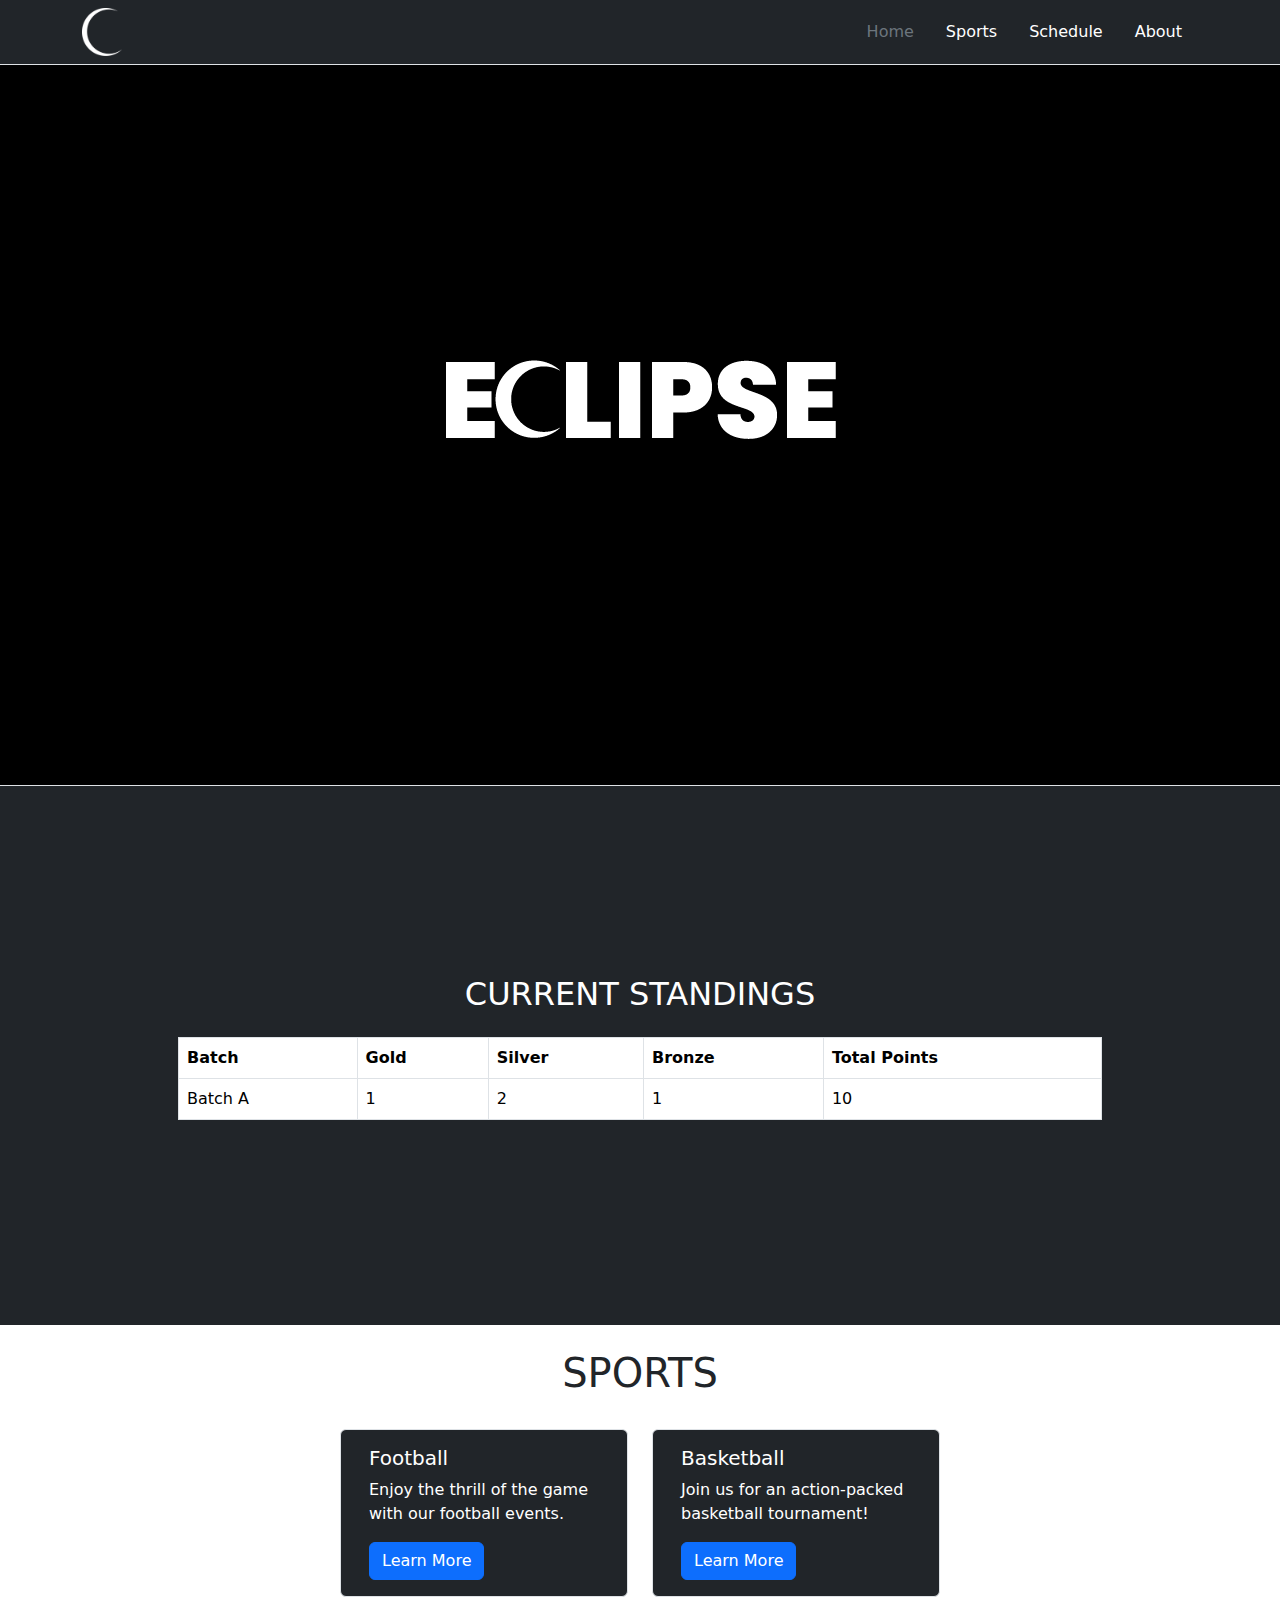
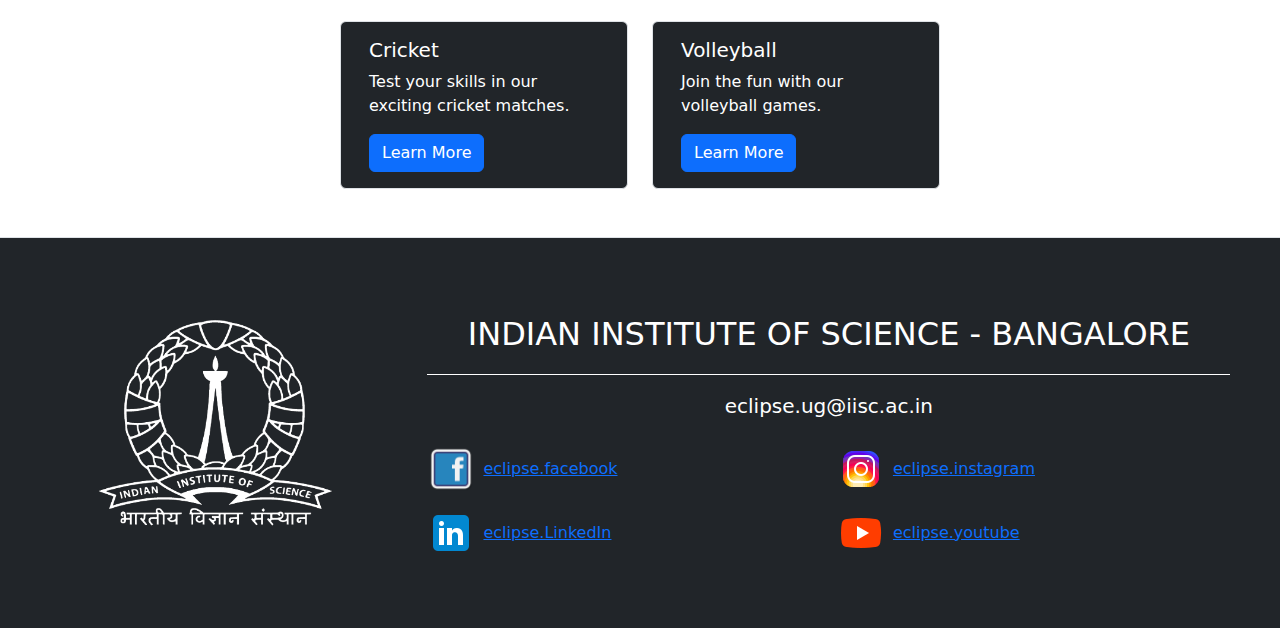
==== commit 694b66ea: "Restructured the website" ====
--- a/page4.html
+++ b/page4.html
@@ -1,85 +1,145 @@
-<!DOCTYPE html>
-<html  >
+<!doctype html>
+<html lang="en">
 <head>
-  <meta charset="UTF-8">
-  <meta http-equiv="X-UA-Compatible" content="IE=edge">
-  <meta name="viewport" content="width=device-width, initial-scale=1, minimum-scale=1">
-  <link rel="shortcut icon" href="assets/images/logo.png" type="image/x-icon">
-  <meta name="description" content="">
-  
-  
-  <title>sports</title>
-  <link rel="stylesheet" href="assets/bootstrap/css/bootstrap.min.css">
-  <link rel="stylesheet" href="assets/bootstrap/css/bootstrap-grid.min.css">
-  <link rel="stylesheet" href="assets/bootstrap/css/bootstrap-reboot.min.css">
-  <link rel="stylesheet" href="assets/dropdown/css/style.css">
-  <link rel="stylesheet" href="assets/theme/css/style.css">
-  <link href="assets/fonts/style.css" rel="stylesheet">
-  <link rel="preload" href="https://fonts.googleapis.com/css?family=Inter+Tight:100,200,300,400,500,600,700,800,900,100i,200i,300i,400i,500i,600i,700i,800i,900i&display=swap" as="style" onload="this.onload=null;this.rel='stylesheet'">
-  <noscript><link rel="stylesheet" href="https://fonts.googleapis.com/css?family=Inter+Tight:100,200,300,400,500,600,700,800,900,100i,200i,300i,400i,500i,600i,700i,800i,900i&display=swap"></noscript>
-  <link rel="preload" href="https://fonts.googleapis.com/css?family=Viga:400&display=swap" as="style" onload="this.onload=null;this.rel='stylesheet'">
-  <noscript><link rel="stylesheet" href="https://fonts.googleapis.com/css?family=Viga:400&display=swap"></noscript>
-  <link rel="preload" as="style" href="assets/style/css/mbr-additional.css"><link rel="stylesheet" href="assets/style/css/mbr-additional.css" type="text/css">
+    <meta charset="utf-8">
+    <meta name="viewport" content="width=device-width, initial-scale=1">
+    <title>ECLIPSE 2024 - Sports</title>
+    <link href="https://cdn.jsdelivr.net/npm/bootstrap@5.3.3/dist/css/bootstrap.min.css" rel="stylesheet" integrity="sha384-QWTKZyjpPEjISv5WaRU9OFeRpok6YctnYmDr5pNlyT2bRjXh0JMhjY6hW+ALEwIH" crossorigin="anonymous">
+</head>
+<body>
 
-  
+<header>
+    <div class="px-3 py-2 text-bg-dark border-bottom">
+        <div class="container">
+            <div class="d-flex flex-wrap align-items-center justify-content-center justify-content-lg-start">
+                <a href="#" class="d-flex align-items-center my-2 my-lg-0 me-lg-auto text-white text-decoration-none">
+                    <img src="assets/images/crescent.png" alt="" style="height: 3rem;">
+                </a>
+                <ul class="nav col-12 col-lg-auto my-2 justify-content-center my-md-0 text-small">
+                    <li><a href="index.html" class="nav-link text-secondary">Home</a></li>
+                    <li class="position-relative">
+                        <button id="dropdown_btn" class="nav-link text-white">
+                            Sports
+                        </button>
+                        <ul id="dropdown_menu" class="position-absolute d-none dropdown-menu active position-static d-grid gap-1 p-2 rounded-3 mx-0 border-1 shadow w-220px" data-bs-theme="dark">
+                            <li><a class="dropdown-item rounded-2" href="#">Football</a></li>
+                            <li><a class="dropdown-item rounded-2" href="#">Basketball</a></li>
+                            <li><a class="dropdown-item rounded-2" href="#">Cricket</a></li>
+                            <li><a class="dropdown-item rounded-2" href="#">Volleyball</a></li>
+                        </ul>
+                    </li>
+                    <li><a href="#" class="nav-link text-white">Schedule</a></li>
+                    <li><a href="./about.html" class="nav-link text-white">About</a></li>
+                </ul>
+            </div>
+        </div>
+    </div>
+</header>
 
-</head>
-
-  
-  <section data-bs-version="5.1" class="menu menu2 cid-upFJ6zzuqB" once="menu" id="menu02-d">
-	
-
-	<nav class="navbar navbar-dropdown navbar-fixed-top navbar-expand-lg">
-		<div class="container">
-			<div class="navbar-brand">
-				<span class="navbar-logo">
-					<a href="">
-						<img src="assets/images/logo.png" alt="" style="height: 3rem;">
-					</a>
-				</span>
-				
-			</div>
-			<button class="navbar-toggler" type="button" data-toggle="collapse" data-bs-toggle="collapse" data-target="#navbarSupportedContent" data-bs-target="#navbarSupportedContent" aria-controls="navbarNavAltMarkup" aria-expanded="false" aria-label="Toggle navigation">
-				<div class="hamburger">
-					<span></span>
-					<span></span>
-					<span></span>
-					<span></span>
-				</div>
-			</button>
-			<div class="collapse navbar-collapse" id="navbarSupportedContent">
-				<ul class="navbar-nav nav-dropdown nav-right" data-app-modern-menu="true"><li class="nav-item">
-						<a class="nav-link link text-white text-primary display-4" href="index.html">Home</a>
-					</li><li class="nav-item"><a class="nav-link link text-white display-4" href="page4.html">Sports</a></li><li class="nav-item">
-						<a class="nav-link link text-white display-4" href="">Schedule</a>
-					</li><li class="nav-item"><a class="nav-link link text-white text-primary display-4" href="about.html">About</a></li>
-					<li class="nav-item">
-						<a class="nav-link link text-white text-primary display-4" href="" aria-expanded="false">Gallery</a>
-					</li>
-					<li class="nav-item"><a class="nav-link link text-white display-4" href="">Contacts</a></li></ul>
-				
-				
-			</div>
-		</div>
-	</nav>
+<section style="background-color:black; height:80vh" class="d-flex justify-content-center align-items-center"> 
+    <img src="./assets/images/Eclipse logo white.png">
 </section>
 
-<section data-bs-version="5.1" class="header10 cid-upFJDhKrpi mbr-fullscreen" id="header10-e">
-  
-  
-  <div class="container-fluid">
-    <div class="row">
-      <div class="content-wrap col-12 col-md-6">
-        <h1 class="mbr-section-title mbr-fonts-style mbr-white mb-4 display-5"><strong>CRICKET</strong></h1>
-        
-        <p class="mbr-fonts-style mbr-text mbr-white mb-4 display-7">
-          Description;
-        </p>
-        
-      </div>
+<section style="height: 60vh;" class="d-flex flex-column justify-content-center p-4 text-bg-dark border-top align-items-center"> 
+    <h2 class="mb-4">CURRENT STANDINGS</h2>
+    <table id="current_standing_table" class="table table-bordered w-75">
+        <tr>
+            <th>Batch</th>
+            <th>Gold</th>
+            <th>Silver</th>
+            <th>Bronze</th>
+            <th>Total Points</th>
+        </tr>
+        <tbody id="current_standing_table_body">
+            <!-- Example data row, replace with dynamic content as needed -->
+            <tr>
+                <td>Batch A</td>
+                <td>1</td>
+                <td>2</td>
+                <td>1</td>
+                <td>10</td>
+            </tr>
+        </tbody>
+    </table>
+</section>
+
+<section class="w-100 d-flex flex-column align-items-center justify-content-center p-4">
+    <h1>SPORTS</h1>
+    <div class="row w-75 d-flex justify-content-center gap-4 p-4">
+        <div class="card text-bg-dark border col-sm-4 themed-grid-col" style="width: 18rem;">
+            <div class="card-body">
+                <h5 class="card-title">Football</h5>
+                <p class="card-text">Enjoy the thrill of the game with our football events.</p>
+                <a href="#" class="btn btn-primary">Learn More</a>
+            </div>
+        </div>
+        <div class="card text-bg-dark border col-sm-4 themed-grid-col" style="width: 18rem;">
+            <div class="card-body">
+                <h5 class="card-title">Basketball</h5>
+                <p class="card-text">Join us for an action-packed basketball tournament!</p>
+                <a href="#" class="btn btn-primary">Learn More</a>
+            </div>
+        </div>
+        <div class="card text-bg-dark border col-sm-4 themed-grid-col" style="width: 18rem;">
+            <div class="card-body">
+                <h5 class="card-title">Cricket</h5>
+                <p class="card-text">Test your skills in our exciting cricket matches.</p>
+                <a href="#" class="btn btn-primary">Learn More</a>
+            </div>
+        </div>
+        <div class="card text-bg-dark border col-sm-4 themed-grid-col" style="width: 18rem;">
+            <div class="card-body">
+                <h5 class="card-title">Volleyball</h5>
+                <p class="card-text">Join the fun with our volleyball games.</p>
+                <a href="#" class="btn btn-primary">Learn More</a>
+            </div>
+        </div>
+        <!-- Add more sports cards as needed -->
     </div>
-  </div>
 </section>
-  <script type="module" src="./scripts/content.js"></script>
+
+<footer class="text-bg-dark text-white border-top p-4">
+    <div class="d-flex flex-wrap justify-content-around align-items-center gap-5 align-items-center h-100 p-4">
+        <img src="./assets/images/iisc white.png" alt="" class="footer_img mb-4" style="height: 30vh;">
+        <div id="footer_links" class="text-center">
+            <p id="footer_Institute" class="border-bottom border-white pb-3 mb-3 fs-2">
+                INDIAN INSTITUTE OF SCIENCE - BANGALORE
+            </p>
+            <p id="Contact_mail" class="fs-5 mb-4">eclipse.ug@iisc.ac.in</p>
+            <div id="Social_media_links_container">
+                <div class="row g-3">
+                    <div class="col-6">
+                        <a href="#" class="d-flex align-items-center">
+                            <img src="./assets/images/facebook_logo.png" class="w-100" style="max-width: 48px;">
+                            <span class="ms-2">eclipse.facebook</span>
+                        </a>
+                    </div>
+                    <div class="col-6">
+                        <a class="d-flex align-items-center">
+                            <img src="./assets/images/instagram_logo.png" class="w-100" style="max-width: 48px;">
+                            <span class="ms-2">eclipse.instagram</span>
+                        </a>
+                    </div>
+                    <div class="col-6">
+                        <a href="#" class="d-flex align-items-center">
+                            <img src="./assets/images/linkedIn_logo.png" class="w-100" style="max-width: 48px;">
+                            <span class="ms-2">eclipse.LinkedIn</span>
+                        </a>
+                    </div>
+                    <div class="col-6">
+                        <a href="#" class="d-flex align-items-center">
+                            <img src="./assets/images/youtube_logo.png" class="w-100" style="max-width: 48px;">
+                            <span class="ms-2">eclipse.youtube</span>
+                        </a>
+                    </div>
+                </div>
+            </div>
+        </div>
+    </div>
+</footer>
+
+<script src="./scripts/common.js"></script>
+<script src="./scripts/content.js" type="module"></script>
+<script src="https://cdn.jsdelivr.net/npm/bootstrap@5.3.3/dist/js/bootstrap.bundle.min.js" integrity="sha384-YvpcrYf0tY3lHB60NNkmXc5s9fDVZLESaAA55NDzOxhy9GkcIdslK1eN7N6jIeHz" crossorigin="anonymous"></script>
 </body>
-</html>+</html>
